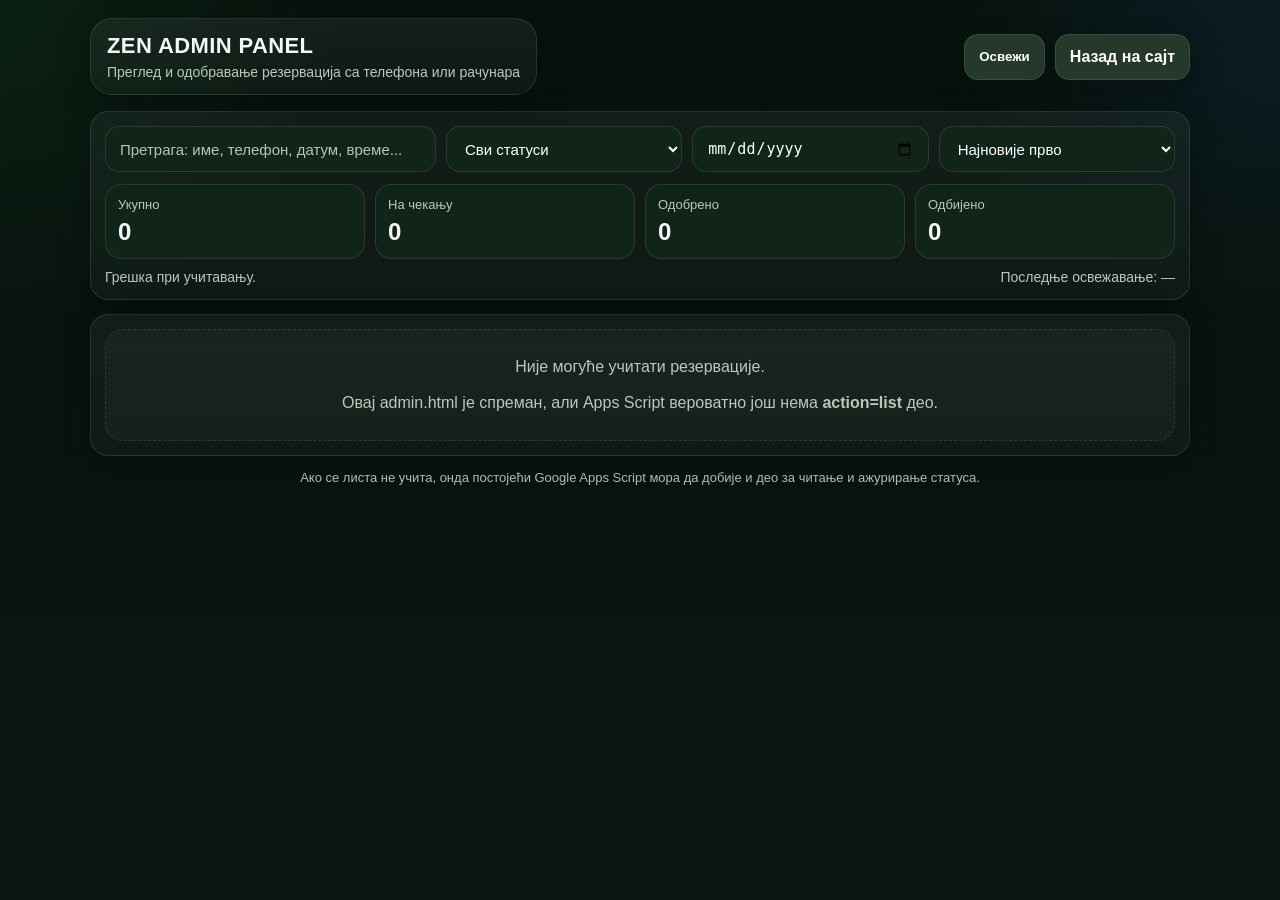
==== admin.html @ 86492a74 "Add files via upload" ====
<!-- САЧУВАЈ КАО: admin.html -->
<!DOCTYPE html>
<html lang="sr">
<head>
  <meta charset="UTF-8" />
  <meta name="viewport" content="width=device-width, initial-scale=1.0, viewport-fit=cover" />
  <title>ZEN Admin | Резервације</title>
  <meta name="theme-color" content="#07110b" />
  <style>
    :root{
      --bg:#07110b;
      --panel:#0d1b14;
      --panel-2:#11241a;
      --card:#13291d;
      --line:rgba(255,255,255,.10);
      --text:#f3f7f4;
      --muted:#b9c7be;
      --green:#1fa463;
      --red:#c44141;
      --yellow:#d4a72c;
      --blue:#2b7fff;
      --shadow:0 10px 30px rgba(0,0,0,.28);
      --radius:18px;
    }

    *{box-sizing:border-box}
    html,body{margin:0;padding:0}
    body{
      font-family:Arial,Helvetica,sans-serif;
      background:
        radial-gradient(circle at top right, rgba(43,127,255,.10), transparent 22%),
        radial-gradient(circle at top left, rgba(31,164,99,.10), transparent 22%),
        linear-gradient(180deg, #07110b 0%, #0a1610 100%);
      color:var(--text);
      min-height:100vh;
    }

    .wrap{
      width:min(1100px, 94%);
      margin:0 auto;
      padding:18px 0 40px;
    }

    .top{
      display:flex;
      flex-wrap:wrap;
      gap:12px;
      align-items:center;
      justify-content:space-between;
      margin-bottom:16px;
    }

    .brand{
      background:linear-gradient(180deg, rgba(255,255,255,.06), rgba(255,255,255,.03));
      border:1px solid var(--line);
      border-radius:22px;
      padding:14px 16px;
      box-shadow:var(--shadow);
      min-width:280px;
    }

    .brand h1{
      margin:0 0 6px;
      font-size:22px;
      line-height:1.15;
      letter-spacing:.4px;
    }

    .brand p{
      margin:0;
      color:var(--muted);
      font-size:14px;
    }

    .actions{
      display:flex;
      gap:10px;
      flex-wrap:wrap;
    }

    button, .btn{
      border:none;
      border-radius:14px;
      padding:12px 14px;
      font-weight:700;
      color:#fff;
      background:var(--blue);
      cursor:pointer;
      box-shadow:var(--shadow);
      text-decoration:none;
      display:inline-flex;
      align-items:center;
      justify-content:center;
      min-height:46px;
    }

    button.secondary, .btn.secondary{
      background:#24392c;
      border:1px solid var(--line);
      color:#fff;
    }

    button.green{background:var(--green)}
    button.red{background:var(--red)}
    button.yellow{background:var(--yellow); color:#151515}

    .panel{
      background:linear-gradient(180deg, rgba(255,255,255,.05), rgba(255,255,255,.03));
      border:1px solid var(--line);
      border-radius:var(--radius);
      box-shadow:var(--shadow);
      padding:14px;
      margin-bottom:14px;
      backdrop-filter: blur(6px);
    }

    .filters{
      display:grid;
      grid-template-columns:1.4fr 1fr 1fr 1fr;
      gap:10px;
    }

    input, select{
      width:100%;
      min-height:46px;
      border-radius:14px;
      border:1px solid var(--line);
      background:var(--panel-2);
      color:#fff;
      padding:0 14px;
      outline:none;
      font-size:15px;
    }

    input::placeholder{color:#b8c2bb}

    .stats{
      display:grid;
      grid-template-columns:repeat(4, 1fr);
      gap:10px;
      margin-top:12px;
    }

    .stat{
      background:var(--panel-2);
      border:1px solid var(--line);
      border-radius:16px;
      padding:12px;
    }

    .stat .k{
      font-size:13px;
      color:var(--muted);
      margin-bottom:6px;
    }

    .stat .v{
      font-size:24px;
      font-weight:800;
    }

    .info-line{
      display:flex;
      flex-wrap:wrap;
      gap:8px;
      align-items:center;
      justify-content:space-between;
      margin-top:10px;
      color:var(--muted);
      font-size:14px;
    }

    .list{
      display:grid;
      gap:12px;
    }

    .card{
      background:linear-gradient(180deg, #112218, #0f1c15);
      border:1px solid var(--line);
      border-radius:20px;
      padding:14px;
      box-shadow:var(--shadow);
    }

    .card-top{
      display:flex;
      gap:10px;
      justify-content:space-between;
      align-items:flex-start;
      margin-bottom:12px;
    }

    .who{
      min-width:0;
    }

    .who h3{
      margin:0 0 6px;
      font-size:18px;
      word-break:break-word;
    }

    .who .phone{
      color:var(--muted);
      font-size:14px;
      word-break:break-word;
    }

    .badge{
      padding:8px 12px;
      border-radius:999px;
      font-size:13px;
      font-weight:800;
      white-space:nowrap;
      border:1px solid rgba(255,255,255,.08);
    }

    .badge.pending{background:rgba(212,167,44,.16); color:#ffd86b}
    .badge.approved{background:rgba(31,164,99,.16); color:#7dffb9}
    .badge.rejected{background:rgba(196,65,65,.16); color:#ff9b9b}

    .grid{
      display:grid;
      grid-template-columns:repeat(4, 1fr);
      gap:10px;
      margin-bottom:12px;
    }

    .box{
      background:var(--panel-2);
      border:1px solid var(--line);
      border-radius:14px;
      padding:10px 12px;
      min-height:68px;
    }

    .box .label{
      color:var(--muted);
      font-size:12px;
      margin-bottom:6px;
    }

    .box .value{
      font-size:15px;
      font-weight:700;
      word-break:break-word;
    }

    .note{
      background:#0d1913;
      border:1px dashed var(--line);
      border-radius:14px;
      padding:10px 12px;
      color:#dce7df;
      font-size:14px;
      margin-bottom:12px;
      white-space:pre-wrap;
      word-break:break-word;
    }

    .row-actions{
      display:flex;
      flex-wrap:wrap;
      gap:8px;
    }

    .row-actions button{
      flex:1 1 140px;
    }

    .empty{
      text-align:center;
      color:var(--muted);
      padding:28px 10px;
      border:1px dashed var(--line);
      border-radius:18px;
      background:rgba(255,255,255,.03);
    }

    .loading{
      text-align:center;
      padding:20px;
      color:#fff;
    }

    .footer-note{
      margin-top:14px;
      color:var(--muted);
      font-size:13px;
      text-align:center;
    }

    @media (max-width: 900px){
      .filters{grid-template-columns:1fr 1fr}
      .stats{grid-template-columns:1fr 1fr}
      .grid{grid-template-columns:1fr 1fr}
    }

    @media (max-width: 560px){
      .wrap{width:min(96%, 96%)}
      .brand h1{font-size:20px}
      .filters{grid-template-columns:1fr}
      .stats{grid-template-columns:1fr 1fr}
      .grid{grid-template-columns:1fr}
      .card-top{flex-direction:column; align-items:flex-start}
      .row-actions button{flex:1 1 100%}
    }
  </style>
</head>
<body>
  <div class="wrap">
    <div class="top">
      <div class="brand">
        <h1>ZEN ADMIN PANEL</h1>
        <p>Преглед и одобравање резервација са телефона или рачунара</p>
      </div>

      <div class="actions">
        <button class="secondary" id="btnRefresh">Освежи</button>
        <a class="btn secondary" href="./index.html">Назад на сајт</a>
      </div>
    </div>

    <div class="panel">
      <div class="filters">
        <input type="text" id="searchInput" placeholder="Претрага: име, телефон, датум, време..." />
        <select id="statusFilter">
          <option value="">Сви статуси</option>
          <option value="NA ČEKANJU">На чекању</option>
          <option value="ODOBRENO">Одобрено</option>
          <option value="ODBIJENO">Одбијено</option>
        </select>
        <input type="date" id="dateFilter" />
        <select id="sortFilter">
          <option value="newest">Најновије прво</option>
          <option value="oldest">Најстарије прво</option>
        </select>
      </div>

      <div class="stats">
        <div class="stat">
          <div class="k">Укупно</div>
          <div class="v" id="statTotal">0</div>
        </div>
        <div class="stat">
          <div class="k">На чекању</div>
          <div class="v" id="statPending">0</div>
        </div>
        <div class="stat">
          <div class="k">Одобрено</div>
          <div class="v" id="statApproved">0</div>
        </div>
        <div class="stat">
          <div class="k">Одбијено</div>
          <div class="v" id="statRejected">0</div>
        </div>
      </div>

      <div class="info-line">
        <div id="statusText">Спремно.</div>
        <div id="lastUpdate">Последње освежавање: —</div>
      </div>
    </div>

    <div class="panel">
      <div id="list" class="list">
        <div class="loading">Учитавање резервација...</div>
      </div>
    </div>

    <div class="footer-note">
      Ако се листа не учита, онда постојећи Google Apps Script мора да добије и део за читање и ажурирање статуса.
    </div>
  </div>

  <script>
    const API_URL = "https://script.google.com/macros/s/AKfycbyukXUq9oUwI8ZfjcGtPFrv4JnqCScdNHPBzbmQijwNuLOdBjz89-YQxrXagiEZaWw00g/exec";

    const state = {
      rows: [],
      filtered: []
    };

    const els = {
      list: document.getElementById("list"),
      searchInput: document.getElementById("searchInput"),
      statusFilter: document.getElementById("statusFilter"),
      dateFilter: document.getElementById("dateFilter"),
      sortFilter: document.getElementById("sortFilter"),
      btnRefresh: document.getElementById("btnRefresh"),
      statusText: document.getElementById("statusText"),
      lastUpdate: document.getElementById("lastUpdate"),
      statTotal: document.getElementById("statTotal"),
      statPending: document.getElementById("statPending"),
      statApproved: document.getElementById("statApproved"),
      statRejected: document.getElementById("statRejected")
    };

    function setStatus(text){
      els.statusText.textContent = text;
    }

    function setLastUpdate(){
      const now = new Date();
      els.lastUpdate.textContent = "Последње освежавање: " + now.toLocaleString("sr-RS");
    }

    function esc(v){
      return String(v ?? "")
        .replaceAll("&","&amp;")
        .replaceAll("<","&lt;")
        .replaceAll(">","&gt;")
        .replaceAll('"',"&quot;")
        .replaceAll("'","&#39;");
    }

    function normStatus(v){
      const s = String(v || "").trim().toUpperCase();
      if (s === "ODOBRENO") return "ODOBRENO";
      if (s === "ODBIJENO") return "ODBIJENO";
      if (s === "NA CEKANJU" || s === "NA ČEKANJU" || s === "CEKANJE" || s === "ČEKANJE" || s === "PENDING") return "NA ČEKANJU";
      return s || "NA ČEKANJU";
    }

    function badgeClass(status){
      if (status === "ODOBRENO") return "approved";
      if (status === "ODBIJENO") return "rejected";
      return "pending";
    }

    function pick(obj, keys){
      for (const key of keys){
        if (obj && obj[key] != null && obj[key] !== "") return obj[key];
      }
      return "";
    }

    function normalizeRow(row, index){
      const id =
        pick(row, ["id","ID","rowId","rowID","timestamp","Timestamp","timeStamp"]) ||
        String(index + 1);

      const ime = pick(row, ["ime","Ime","name","Name","fullName","Full Name","full_name"]);
      const telefon = pick(row, ["telefon","Telefon","phone","Phone","broj","Broj"]);
      const datum = pick(row, ["datum","Datum","date","Date"]);
      const vreme = pick(row, ["vreme","Vreme","time","Time","termin","Termin"]);
      const status = normStatus(pick(row, ["status","Status","STATUS"]));
      const napomena = pick(row, ["napomena","Napomena","message","Message","poruka","Poruka","notes","Notes"]);
      const createdAt = pick(row, ["createdAt","CreatedAt","created_at","timestamp","Timestamp","submittedAt","Submitted At"]);

      return { raw: row, id, ime, telefon, datum, vreme, status, napomena, createdAt };
    }

    async function loadRows(){
      setStatus("Учитавање...");
      els.list.innerHTML = '<div class="loading">Учитавање резервација...</div>';

      try{
        const url = API_URL + "?action=list&_t=" + Date.now();
        const res = await fetch(url, { method:"GET" });
        const data = await res.json();

        let rows = [];
        if (Array.isArray(data)) rows = data;
        else if (Array.isArray(data.data)) rows = data.data;
        else if (Array.isArray(data.rows)) rows = data.rows;
        else if (Array.isArray(data.reservations)) rows = data.reservations;
        else rows = [];

        state.rows = rows.map(normalizeRow);
        applyFilters();
        setStatus("Учитано: " + state.rows.length + " резервација.");
        setLastUpdate();
      }catch(err){
        console.error(err);
        state.rows = [];
        els.list.innerHTML = `
          <div class="empty">
            Није могуће учитати резервације.<br><br>
            Овај admin.html је спреман, али Apps Script вероватно још нема <b>action=list</b> део.
          </div>
        `;
        setStatus("Грешка при учитавању.");
      }
    }

    function applyFilters(){
      const q = els.searchInput.value.trim().toLowerCase();
      const sf = els.statusFilter.value.trim();
      const df = els.dateFilter.value;
      const sort = els.sortFilter.value;

      let rows = [...state.rows];

      if (q){
        rows = rows.filter(r =>
          [r.ime, r.telefon, r.datum, r.vreme, r.status, r.napomena, r.createdAt]
            .join(" ")
            .toLowerCase()
            .includes(q)
        );
      }

      if (sf){
        rows = rows.filter(r => r.status === sf);
      }

      if (df){
        rows = rows.filter(r => normalizeDateStr(r.datum) === df);
      }

      rows.sort((a,b) => {
        const av = parseSortable(a);
        const bv = parseSortable(b);
        return sort === "oldest" ? av - bv : bv - av;
      });

      state.filtered = rows;
      renderStats();
      renderRows();
    }

    function normalizeDateStr(v){
      const s = String(v || "").trim();
      if (!s) return "";

      if (/^\d{4}-\d{2}-\d{2}$/.test(s)) return s;

      const m1 = s.match(/^(\d{1,2})\.(\d{1,2})\.(\d{4})\.?$/);
      if (m1){
        const dd = m1[1].padStart(2,"0");
        const mm = m1[2].padStart(2,"0");
        const yy = m1[3];
        return `${yy}-${mm}-${dd}`;
      }

      return "";
    }

    function parseSortable(r){
      const d = normalizeDateStr(r.datum);
      const t = String(r.vreme || "").trim();
      const base = d || "1970-01-01";
      const time = /^\d{1,2}:\d{2}$/.test(t) ? t : "00:00";
      return new Date(base + "T" + time + ":00").getTime() || 0;
    }

    function renderStats(){
      const total = state.rows.length;
      const pending = state.rows.filter(r => r.status === "NA ČEKANJU").length;
      const approved = state.rows.filter(r => r.status === "ODOBRENO").length;
      const rejected = state.rows.filter(r => r.status === "ODBIJENO").length;

      els.statTotal.textContent = total;
      els.statPending.textContent = pending;
      els.statApproved.textContent = approved;
      els.statRejected.textContent = rejected;
    }

    function renderRows(){
      if (!state.filtered.length){
        els.list.innerHTML = `<div class="empty">Нема резервација за овај филтер.</div>`;
        return;
      }

      els.list.innerHTML = state.filtered.map((r, i) => {
        const bClass = badgeClass(r.status);

        return `
          <div class="card">
            <div class="card-top">
              <div class="who">
                <h3>${esc(r.ime || "Без имена")}</h3>
                <div class="phone">${esc(r.telefon || "Без телефона")}</div>
              </div>
              <div class="badge ${bClass}">${esc(r.status)}</div>
            </div>

            <div class="grid">
              <div class="box">
                <div class="label">Датум</div>
                <div class="value">${esc(r.datum || "—")}</div>
              </div>
              <div class="box">
                <div class="label">Време</div>
                <div class="value">${esc(r.vreme || "—")}</div>
              </div>
              <div class="box">
                <div class="label">ID</div>
                <div class="value">${esc(r.id || String(i+1))}</div>
              </div>
              <div class="box">
                <div class="label">Послато</div>
                <div class="value">${esc(r.createdAt || "—")}</div>
              </div>
            </div>

            ${r.napomena ? `<div class="note">${esc(r.napomena)}</div>` : ""}

            <div class="row-actions">
              <button class="green" onclick="updateStatus('${escJs(r.id)}','ODOBRENO')">ОДОБРИ</button>
              <button class="red" onclick="updateStatus('${escJs(r.id)}','ODBIJENO')">ОДБИЈ</button>
              <button class="yellow" onclick="updateStatus('${escJs(r.id)}','NA ČEKANJU')">ВРАТИ НА ЧЕКАЊЕ</button>
            </div>
          </div>
        `;
      }).join("");
    }

    function escJs(v){
      return String(v ?? "").replaceAll("\\","\\\\").replaceAll("'","\\'");
    }

    async function updateStatus(id, status){
      const ok = confirm("Да ли си сигуран?\n\nID: " + id + "\nНови статус: " + status);
      if (!ok) return;

      setStatus("Снимање статуса...");

      try{
        const body = new URLSearchParams();
        body.append("action", "updateStatus");
        body.append("id", id);
        body.append("status", status);

        const res = await fetch(API_URL, {
          method: "POST",
          body
        });

        let data = null;
        try { data = await res.json(); } catch(e){}

        if (!res.ok){
          throw new Error("HTTP " + res.status);
        }

        const row = state.rows.find(r => String(r.id) === String(id));
        if (row) row.status = status;

        applyFilters();
        setStatus("Статус је ажуриран.");
        setLastUpdate();

        if (data && data.message){
          setStatus(data.message);
        }
      }catch(err){
        console.error(err);
        setStatus("Није успело ажурирање. Потребан је Apps Script део за updateStatus.");
        alert("Овај admin.html је спреман, али Apps Script вероватно још нема action=updateStatus.");
      }
    }

    els.searchInput.addEventListener("input", applyFilters);
    els.statusFilter.addEventListener("change", applyFilters);
    els.dateFilter.addEventListener("change", applyFilters);
    els.sortFilter.addEventListener("change", applyFilters);
    els.btnRefresh.addEventListener("click", loadRows);

    loadRows();
  </script>
</body>
</html>
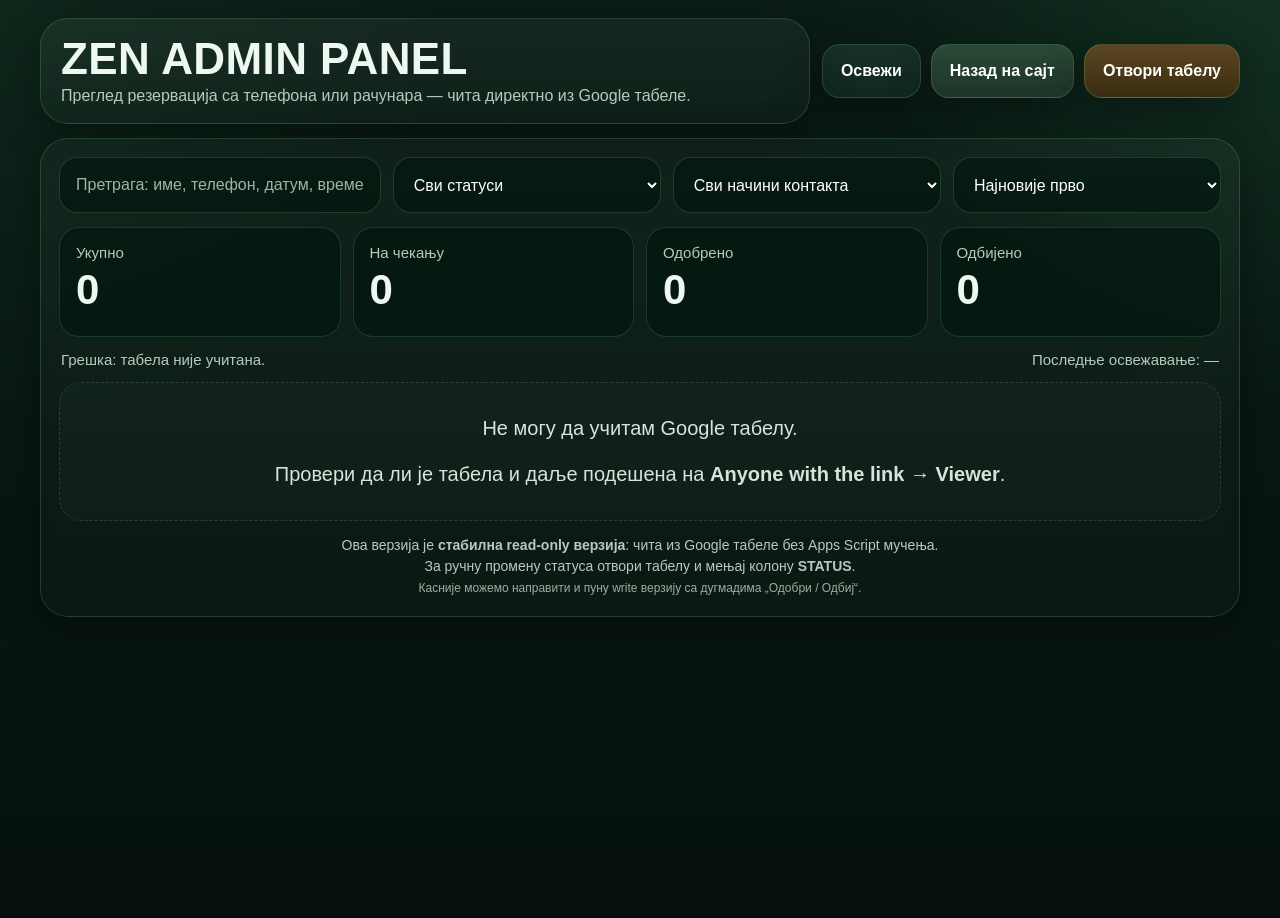
==== commit dbd9a3cd: "update admin panel" ====
--- a/admin.html
+++ b/admin.html
@@ -1,26 +1,26 @@
-<!-- САЧУВАЈ КАО: admin.html -->
 <!DOCTYPE html>
 <html lang="sr">
 <head>
   <meta charset="UTF-8" />
   <meta name="viewport" content="width=device-width, initial-scale=1.0, viewport-fit=cover" />
-  <title>ZEN Admin | Резервације</title>
+  <title>ZEN ADMIN PANEL</title>
   <meta name="theme-color" content="#07110b" />
   <style>
     :root{
-      --bg:#07110b;
-      --panel:#0d1b14;
-      --panel-2:#11241a;
-      --card:#13291d;
-      --line:rgba(255,255,255,.10);
-      --text:#f3f7f4;
-      --muted:#b9c7be;
-      --green:#1fa463;
-      --red:#c44141;
-      --yellow:#d4a72c;
-      --blue:#2b7fff;
-      --shadow:0 10px 30px rgba(0,0,0,.28);
-      --radius:18px;
+      --bg:#06110d;
+      --bg2:#0b1d16;
+      --card:rgba(10,34,24,.82);
+      --line:rgba(155,255,190,.16);
+      --text:#eef8f0;
+      --muted:#b6cbbd;
+      --accent:#8cffb0;
+      --accent2:#45d47c;
+      --warn:#ffd166;
+      --ok:#5ce38d;
+      --bad:#ff7b7b;
+      --pending:#ffcf66;
+      --shadow:0 10px 40px rgba(0,0,0,.38);
+      --radius:22px;
     }
 
     *{box-sizing:border-box}
@@ -28,146 +28,153 @@
     body{
       font-family:Arial,Helvetica,sans-serif;
       background:
-        radial-gradient(circle at top right, rgba(43,127,255,.10), transparent 22%),
-        radial-gradient(circle at top left, rgba(31,164,99,.10), transparent 22%),
-        linear-gradient(180deg, #07110b 0%, #0a1610 100%);
+        radial-gradient(circle at top right, rgba(51,140,88,.18), transparent 26%),
+        radial-gradient(circle at top left, rgba(41,111,69,.12), transparent 28%),
+        linear-gradient(180deg, var(--bg2), var(--bg));
       color:var(--text);
       min-height:100vh;
     }
 
     .wrap{
-      width:min(1100px, 94%);
-      margin:0 auto;
-      padding:18px 0 40px;
-    }
-
-    .top{
+      width:min(1200px, calc(100% - 24px));
+      margin:18px auto 32px;
+    }
+
+    .topbar{
       display:flex;
+      gap:12px;
+      align-items:stretch;
+      justify-content:space-between;
       flex-wrap:wrap;
-      gap:12px;
-      align-items:center;
-      justify-content:space-between;
-      margin-bottom:16px;
-    }
-
-    .brand{
-      background:linear-gradient(180deg, rgba(255,255,255,.06), rgba(255,255,255,.03));
+      margin-bottom:14px;
+    }
+
+    .hero{
+      flex:1 1 520px;
+      background:linear-gradient(180deg, rgba(255,255,255,.05), rgba(255,255,255,.02));
       border:1px solid var(--line);
-      border-radius:22px;
-      padding:14px 16px;
+      border-radius:28px;
+      padding:18px 20px;
       box-shadow:var(--shadow);
-      min-width:280px;
-    }
-
-    .brand h1{
+      backdrop-filter:blur(10px);
+    }
+
+    .hero h1{
       margin:0 0 6px;
-      font-size:22px;
-      line-height:1.15;
+      font-size:clamp(28px, 4vw, 44px);
+      line-height:1;
       letter-spacing:.4px;
     }
 
-    .brand p{
+    .hero p{
       margin:0;
       color:var(--muted);
-      font-size:14px;
+      font-size:16px;
     }
 
     .actions{
       display:flex;
       gap:10px;
+      align-items:center;
       flex-wrap:wrap;
     }
 
-    button, .btn{
+    .btn{
+      appearance:none;
       border:none;
-      border-radius:14px;
-      padding:12px 14px;
+      cursor:pointer;
+      color:#fff;
+      background:linear-gradient(180deg,#294a36,#1d3427);
+      border:1px solid var(--line);
+      min-height:54px;
+      padding:0 18px;
+      border-radius:18px;
       font-weight:700;
-      color:#fff;
-      background:var(--blue);
-      cursor:pointer;
+      font-size:16px;
       box-shadow:var(--shadow);
       text-decoration:none;
       display:inline-flex;
       align-items:center;
       justify-content:center;
-      min-height:46px;
-    }
-
-    button.secondary, .btn.secondary{
-      background:#24392c;
+      transition:transform .15s ease, filter .15s ease;
+    }
+
+    .btn:hover{filter:brightness(1.07)}
+    .btn:active{transform:scale(.98)}
+    .btn.secondary{
+      background:linear-gradient(180deg,#173126,#11271e);
+    }
+
+    .btn.warn{
+      background:linear-gradient(180deg,#5a4520,#3b2d12);
+    }
+
+    .panel{
+      background:linear-gradient(180deg, rgba(255,255,255,.03), rgba(255,255,255,.015));
       border:1px solid var(--line);
+      border-radius:28px;
+      padding:18px;
+      box-shadow:var(--shadow);
+      backdrop-filter:blur(10px);
+    }
+
+    .controls{
+      display:grid;
+      grid-template-columns:1.2fr 1fr 1fr 1fr;
+      gap:12px;
+      margin-bottom:14px;
+    }
+
+    .field{
+      width:100%;
+      min-height:56px;
+      border-radius:18px;
+      border:1px solid rgba(141,255,181,.16);
+      background:rgba(4,24,16,.72);
       color:#fff;
-    }
-
-    button.green{background:var(--green)}
-    button.red{background:var(--red)}
-    button.yellow{background:var(--yellow); color:#151515}
-
-    .panel{
-      background:linear-gradient(180deg, rgba(255,255,255,.05), rgba(255,255,255,.03));
-      border:1px solid var(--line);
-      border-radius:var(--radius);
-      box-shadow:var(--shadow);
-      padding:14px;
-      margin-bottom:14px;
-      backdrop-filter: blur(6px);
-    }
-
-    .filters{
-      display:grid;
-      grid-template-columns:1.4fr 1fr 1fr 1fr;
-      gap:10px;
-    }
-
-    input, select{
-      width:100%;
-      min-height:46px;
-      border-radius:14px;
-      border:1px solid var(--line);
-      background:var(--panel-2);
-      color:#fff;
-      padding:0 14px;
+      padding:0 16px;
       outline:none;
-      font-size:15px;
-    }
-
-    input::placeholder{color:#b8c2bb}
+      font-size:16px;
+    }
+
+    .field::placeholder{color:#9fb5a7}
 
     .stats{
       display:grid;
       grid-template-columns:repeat(4, 1fr);
-      gap:10px;
-      margin-top:12px;
+      gap:12px;
+      margin-bottom:14px;
     }
 
     .stat{
-      background:var(--panel-2);
-      border:1px solid var(--line);
-      border-radius:16px;
-      padding:12px;
-    }
-
-    .stat .k{
-      font-size:13px;
+      background:rgba(4,24,16,.72);
+      border:1px solid rgba(141,255,181,.14);
+      border-radius:20px;
+      padding:16px;
+      min-height:110px;
+    }
+
+    .stat .label{
       color:var(--muted);
-      margin-bottom:6px;
-    }
-
-    .stat .v{
-      font-size:24px;
+      font-size:15px;
+      margin-bottom:8px;
+    }
+
+    .stat .value{
+      font-size:42px;
       font-weight:800;
-    }
-
-    .info-line{
+      line-height:1;
+    }
+
+    .meta{
       display:flex;
+      gap:12px;
+      justify-content:space-between;
+      align-items:center;
+      color:var(--muted);
+      font-size:15px;
       flex-wrap:wrap;
-      gap:8px;
-      align-items:center;
-      justify-content:space-between;
-      margin-top:10px;
-      color:var(--muted);
-      font-size:14px;
+      margin:4px 2px 14px;
     }
 
     .list{
@@ -176,490 +183,509 @@
     }
 
     .card{
-      background:linear-gradient(180deg, #112218, #0f1c15);
-      border:1px solid var(--line);
-      border-radius:20px;
-      padding:14px;
-      box-shadow:var(--shadow);
+      background:rgba(4,24,16,.75);
+      border:1px solid rgba(141,255,181,.12);
+      border-radius:22px;
+      padding:16px;
     }
 
     .card-top{
       display:flex;
       gap:10px;
+      align-items:flex-start;
       justify-content:space-between;
-      align-items:flex-start;
       margin-bottom:12px;
-    }
-
-    .who{
-      min-width:0;
-    }
-
-    .who h3{
+      flex-wrap:wrap;
+    }
+
+    .name{
+      font-size:22px;
+      font-weight:800;
+      line-height:1.15;
       margin:0 0 6px;
-      font-size:18px;
-      word-break:break-word;
-    }
-
-    .who .phone{
+    }
+
+    .sub{
       color:var(--muted);
       font-size:14px;
-      word-break:break-word;
+      line-height:1.45;
     }
 
     .badge{
-      padding:8px 12px;
+      display:inline-flex;
+      align-items:center;
+      justify-content:center;
+      min-height:38px;
+      padding:0 14px;
       border-radius:999px;
-      font-size:13px;
+      font-size:14px;
       font-weight:800;
+      border:1px solid transparent;
       white-space:nowrap;
-      border:1px solid rgba(255,255,255,.08);
-    }
-
-    .badge.pending{background:rgba(212,167,44,.16); color:#ffd86b}
-    .badge.approved{background:rgba(31,164,99,.16); color:#7dffb9}
-    .badge.rejected{background:rgba(196,65,65,.16); color:#ff9b9b}
+    }
+
+    .badge.pending{
+      color:#251a00;
+      background:var(--pending);
+    }
+
+    .badge.ok{
+      color:#052211;
+      background:var(--ok);
+    }
+
+    .badge.bad{
+      color:#fff;
+      background:var(--bad);
+    }
 
     .grid{
       display:grid;
-      grid-template-columns:repeat(4, 1fr);
+      grid-template-columns:repeat(2,1fr);
       gap:10px;
-      margin-bottom:12px;
-    }
-
-    .box{
-      background:var(--panel-2);
-      border:1px solid var(--line);
-      border-radius:14px;
-      padding:10px 12px;
-      min-height:68px;
-    }
-
-    .box .label{
+    }
+
+    .item{
+      background:rgba(255,255,255,.025);
+      border:1px solid rgba(255,255,255,.06);
+      border-radius:16px;
+      padding:12px;
+    }
+
+    .item .k{
       color:var(--muted);
-      font-size:12px;
-      margin-bottom:6px;
-    }
-
-    .box .value{
-      font-size:15px;
+      font-size:13px;
+      margin-bottom:4px;
+    }
+
+    .item .v{
+      font-size:16px;
       font-weight:700;
       word-break:break-word;
     }
 
     .note{
-      background:#0d1913;
-      border:1px dashed var(--line);
-      border-radius:14px;
-      padding:10px 12px;
-      color:#dce7df;
-      font-size:14px;
-      margin-bottom:12px;
-      white-space:pre-wrap;
-      word-break:break-word;
-    }
-
-    .row-actions{
-      display:flex;
-      flex-wrap:wrap;
-      gap:8px;
-    }
-
-    .row-actions button{
-      flex:1 1 140px;
+      margin-top:10px;
+      background:rgba(255,255,255,.02);
+      border:1px dashed rgba(255,255,255,.1);
+      border-radius:16px;
+      padding:12px;
+      color:#dce9df;
+      line-height:1.5;
     }
 
     .empty{
       text-align:center;
-      color:var(--muted);
-      padding:28px 10px;
-      border:1px dashed var(--line);
-      border-radius:18px;
-      background:rgba(255,255,255,.03);
-    }
-
-    .loading{
-      text-align:center;
-      padding:20px;
-      color:#fff;
+      color:#d7e4d8;
+      background:rgba(255,255,255,.02);
+      border:1px dashed rgba(255,255,255,.12);
+      border-radius:22px;
+      padding:34px 18px;
+      font-size:20px;
     }
 
     .footer-note{
       margin-top:14px;
       color:var(--muted);
-      font-size:13px;
       text-align:center;
-    }
-
-    @media (max-width: 900px){
-      .filters{grid-template-columns:1fr 1fr}
+      font-size:14px;
+      line-height:1.5;
+    }
+
+    .tiny{
+      font-size:12px;
+      color:#99b09f;
+    }
+
+    @media (max-width: 980px){
+      .controls{grid-template-columns:1fr 1fr}
       .stats{grid-template-columns:1fr 1fr}
-      .grid{grid-template-columns:1fr 1fr}
-    }
-
-    @media (max-width: 560px){
-      .wrap{width:min(96%, 96%)}
-      .brand h1{font-size:20px}
-      .filters{grid-template-columns:1fr}
+    }
+
+    @media (max-width: 640px){
+      .wrap{width:min(100% - 14px, 1200px); margin:10px auto 24px}
+      .hero{padding:16px}
+      .hero h1{font-size:24px}
+      .hero p{font-size:14px}
+      .panel{padding:14px}
+      .controls{grid-template-columns:1fr}
       .stats{grid-template-columns:1fr 1fr}
+      .stat{min-height:96px}
+      .stat .value{font-size:34px}
       .grid{grid-template-columns:1fr}
-      .card-top{flex-direction:column; align-items:flex-start}
-      .row-actions button{flex:1 1 100%}
+      .name{font-size:20px}
+      .btn{min-height:50px; padding:0 14px; font-size:15px}
     }
   </style>
 </head>
 <body>
   <div class="wrap">
-    <div class="top">
-      <div class="brand">
+    <div class="topbar">
+      <div class="hero">
         <h1>ZEN ADMIN PANEL</h1>
-        <p>Преглед и одобравање резервација са телефона или рачунара</p>
+        <p>Преглед резервација са телефона или рачунара — чита директно из Google табеле.</p>
       </div>
 
       <div class="actions">
-        <button class="secondary" id="btnRefresh">Освежи</button>
-        <a class="btn secondary" href="./index.html">Назад на сајт</a>
+        <button class="btn secondary" id="btnRefresh">Освежи</button>
+        <a class="btn" href="index.html">Назад на сајт</a>
+        <a class="btn warn" id="btnSheet" href="#" target="_blank" rel="noopener">Отвори табелу</a>
       </div>
     </div>
 
     <div class="panel">
-      <div class="filters">
-        <input type="text" id="searchInput" placeholder="Претрага: име, телефон, датум, време..." />
-        <select id="statusFilter">
-          <option value="">Сви статуси</option>
-          <option value="NA ČEKANJU">На чекању</option>
-          <option value="ODOBRENO">Одобрено</option>
-          <option value="ODBIJENO">Одбијено</option>
+      <div class="controls">
+        <input id="searchInput" class="field" type="text" placeholder="Претрага: име, телефон, датум, време..." />
+        <select id="statusFilter" class="field">
+          <option value="all">Сви статуси</option>
+          <option value="На чекању">На чекању</option>
+          <option value="Одобрено">Одобрено</option>
+          <option value="Одбијено">Одбијено</option>
+          <option value="Без статуса">Без статуса</option>
         </select>
-        <input type="date" id="dateFilter" />
-        <select id="sortFilter">
+        <select id="contactFilter" class="field">
+          <option value="all">Сви начини контакта</option>
+          <option value="Телефон">Телефон</option>
+          <option value="Позив">Позив</option>
+          <option value="Viber">Viber</option>
+          <option value="Вибер">Вибер</option>
+          <option value="SMS">SMS</option>
+          <option value="WhatsApp">WhatsApp</option>
+          <option value="Емаил">Емаил</option>
+          <option value="Имејл">Имејл</option>
+          <option value="Email">Email</option>
+        </select>
+        <select id="sortFilter" class="field">
           <option value="newest">Најновије прво</option>
           <option value="oldest">Најстарије прво</option>
+          <option value="nameAsc">Име А-Ш</option>
+          <option value="nameDesc">Име Ш-А</option>
         </select>
       </div>
 
       <div class="stats">
         <div class="stat">
-          <div class="k">Укупно</div>
-          <div class="v" id="statTotal">0</div>
+          <div class="label">Укупно</div>
+          <div class="value" id="statTotal">0</div>
         </div>
         <div class="stat">
-          <div class="k">На чекању</div>
-          <div class="v" id="statPending">0</div>
+          <div class="label">На чекању</div>
+          <div class="value" id="statPending">0</div>
         </div>
         <div class="stat">
-          <div class="k">Одобрено</div>
-          <div class="v" id="statApproved">0</div>
+          <div class="label">Одобрено</div>
+          <div class="value" id="statApproved">0</div>
         </div>
         <div class="stat">
-          <div class="k">Одбијено</div>
-          <div class="v" id="statRejected">0</div>
+          <div class="label">Одбијено</div>
+          <div class="value" id="statRejected">0</div>
         </div>
       </div>
 
-      <div class="info-line">
-        <div id="statusText">Спремно.</div>
-        <div id="lastUpdate">Последње освежавање: —</div>
+      <div class="meta">
+        <div id="metaLoaded">Учитавање...</div>
+        <div id="metaTime">Последње освежавање: —</div>
+      </div>
+
+      <div id="reservationList" class="list"></div>
+
+      <div class="footer-note">
+        Ова верзија је <b>стабилна read-only верзија</b>: чита из Google табеле без Apps Script мучења.<br />
+        За ручну промену статуса отвори табелу и мењај колону <b>STATUS</b>.<br />
+        <span class="tiny">Касније можемо направити и пуну write верзију са дугмадима „Одобри / Одбиј“.</span>
       </div>
     </div>
-
-    <div class="panel">
-      <div id="list" class="list">
-        <div class="loading">Учитавање резервација...</div>
-      </div>
-    </div>
-
-    <div class="footer-note">
-      Ако се листа не учита, онда постојећи Google Apps Script мора да добије и део за читање и ажурирање статуса.
-    </div>
   </div>
 
   <script>
-    const API_URL = "https://script.google.com/macros/s/AKfycbyukXUq9oUwI8ZfjcGtPFrv4JnqCScdNHPBzbmQijwNuLOdBjz89-YQxrXagiEZaWw00g/exec";
+    /**********************************************************
+      ZEN ADMIN — GOOGLE SHEET READ-ONLY
+      Марков фајл за замену
+    **********************************************************/
+
+    const SHEET_ID = '1VKJAnPpLCwmUjTLQqgC_3Qgvit3AgDuap2aoGZdq0TI';
+    const SHEET_GID = '0';
+    const SHEET_URL = 'https://docs.google.com/spreadsheets/d/' + SHEET_ID + '/edit?gid=' + SHEET_GID;
 
     const state = {
-      rows: [],
+      raw: [],
       filtered: []
     };
 
     const els = {
-      list: document.getElementById("list"),
-      searchInput: document.getElementById("searchInput"),
-      statusFilter: document.getElementById("statusFilter"),
-      dateFilter: document.getElementById("dateFilter"),
-      sortFilter: document.getElementById("sortFilter"),
-      btnRefresh: document.getElementById("btnRefresh"),
-      statusText: document.getElementById("statusText"),
-      lastUpdate: document.getElementById("lastUpdate"),
-      statTotal: document.getElementById("statTotal"),
-      statPending: document.getElementById("statPending"),
-      statApproved: document.getElementById("statApproved"),
-      statRejected: document.getElementById("statRejected")
+      list: document.getElementById('reservationList'),
+      statTotal: document.getElementById('statTotal'),
+      statPending: document.getElementById('statPending'),
+      statApproved: document.getElementById('statApproved'),
+      statRejected: document.getElementById('statRejected'),
+      metaLoaded: document.getElementById('metaLoaded'),
+      metaTime: document.getElementById('metaTime'),
+      searchInput: document.getElementById('searchInput'),
+      statusFilter: document.getElementById('statusFilter'),
+      contactFilter: document.getElementById('contactFilter'),
+      sortFilter: document.getElementById('sortFilter'),
+      btnRefresh: document.getElementById('btnRefresh'),
+      btnSheet: document.getElementById('btnSheet')
     };
 
-    function setStatus(text){
-      els.statusText.textContent = text;
-    }
-
-    function setLastUpdate(){
-      const now = new Date();
-      els.lastUpdate.textContent = "Последње освежавање: " + now.toLocaleString("sr-RS");
-    }
-
-    function esc(v){
-      return String(v ?? "")
-        .replaceAll("&","&amp;")
-        .replaceAll("<","&lt;")
-        .replaceAll(">","&gt;")
-        .replaceAll('"',"&quot;")
-        .replaceAll("'","&#39;");
-    }
-
-    function normStatus(v){
-      const s = String(v || "").trim().toUpperCase();
-      if (s === "ODOBRENO") return "ODOBRENO";
-      if (s === "ODBIJENO") return "ODBIJENO";
-      if (s === "NA CEKANJU" || s === "NA ČEKANJU" || s === "CEKANJE" || s === "ČEKANJE" || s === "PENDING") return "NA ČEKANJU";
-      return s || "NA ČEKANJU";
-    }
-
-    function badgeClass(status){
-      if (status === "ODOBRENO") return "approved";
-      if (status === "ODBIJENO") return "rejected";
-      return "pending";
-    }
-
-    function pick(obj, keys){
-      for (const key of keys){
-        if (obj && obj[key] != null && obj[key] !== "") return obj[key];
+    els.btnSheet.href = SHEET_URL;
+
+    function normText(v) {
+      return String(v || '')
+        .replace(/\s+/g, ' ')
+        .trim();
+    }
+
+    function normLower(v) {
+      return normText(v)
+        .toLowerCase()
+        .replace(/č/g, 'c')
+        .replace(/ć/g, 'c')
+        .replace(/ž/g, 'z')
+        .replace(/š/g, 's')
+        .replace(/đ/g, 'dj');
+    }
+
+    function escapeHtml(str) {
+      return String(str || '')
+        .replaceAll('&', '&amp;')
+        .replaceAll('<', '&lt;')
+        .replaceAll('>', '&gt;')
+        .replaceAll('"', '&quot;')
+        .replaceAll("'", '&#039;');
+    }
+
+    function formatNow() {
+      return new Date().toLocaleString('sr-RS');
+    }
+
+    function getCellValue(cell) {
+      if (!cell) return '';
+      if (typeof cell.v !== 'undefined' && cell.v !== null) return String(cell.v);
+      if (typeof cell.f !== 'undefined' && cell.f !== null) return String(cell.f);
+      return '';
+    }
+
+    function normalizeHeaderKey(header) {
+      const h = normLower(header);
+
+      if (h.includes('vremenska oznaka') || h === 'timestamp' || h.includes('datum unosa')) return 'timestamp';
+      if (h.includes('imejl') || h.includes('email') || h.includes('e-mail')) return 'email';
+      if (h.includes('ime i prezime') || h === 'ime' || h.includes('puno ime')) return 'name';
+      if (h.includes('telefon') || h.includes('broj telefona') || h === 'broj') return 'phone';
+      if (h === 'datum' || h.includes('datum rezervacije')) return 'date';
+      if (h === 'vreme' || h.includes('termin') || h.includes('satnica')) return 'time';
+      if (h.includes('napomena') || h.includes('poruka') || h.includes('komentar')) return 'note';
+      if (h.includes('kako da vas kontaktiramo') || h.includes('nacin kontakta') || h.includes('kontaktiramo')) return 'contact';
+      if (h.includes('status')) return 'status';
+
+      return header;
+    }
+
+    function normalizeStatus(raw) {
+      const s = normLower(raw);
+      if (!s) return 'Без статуса';
+      if (s.includes('odobreno') || s.includes('одобрено') || s.includes('approved')) return 'Одобрено';
+      if (s.includes('odbijeno') || s.includes('одбијено') || s.includes('rejected')) return 'Одбијено';
+      if (s.includes('na cekanju') || s.includes('na čekanju') || s.includes('на чекању') || s.includes('pending')) return 'На чекању';
+      return normText(raw);
+    }
+
+    function parseRowsFromGviz(json) {
+      const cols = json.table.cols.map(col => col.label || '');
+      const keys = cols.map(normalizeHeaderKey);
+      const rows = json.table.rows || [];
+
+      return rows.map((row, index) => {
+        const obj = { _index: index + 2 };
+
+        keys.forEach((key, i) => {
+          obj[key] = getCellValue((row.c || [])[i]);
+        });
+
+        obj.timestamp = normText(obj.timestamp);
+        obj.email = normText(obj.email);
+        obj.name = normText(obj.name);
+        obj.phone = normText(obj.phone);
+        obj.date = normText(obj.date);
+        obj.time = normText(obj.time);
+        obj.note = normText(obj.note);
+        obj.contact = normText(obj.contact);
+        obj.status = normalizeStatus(obj.status);
+
+        return obj;
+      }).filter(item => {
+        return item.name || item.phone || item.date || item.time || item.note || item.contact || item.status || item.timestamp;
+      });
+    }
+
+    function loadSheetData() {
+      els.metaLoaded.textContent = 'Учитавање резервација...';
+      els.list.innerHTML = '<div class="empty">Учитавање...</div>';
+
+      const old = document.getElementById('gvizScriptLoader');
+      if (old) old.remove();
+
+      const script = document.createElement('script');
+      script.id = 'gvizScriptLoader';
+      script.src =
+        'https://docs.google.com/spreadsheets/d/' +
+        SHEET_ID +
+        '/gviz/tq?gid=' +
+        SHEET_GID +
+        '&tqx=responseHandler:zenSheetCallback';
+
+      script.onerror = function () {
+        els.metaLoaded.textContent = 'Грешка: табела није учитана.';
+        els.list.innerHTML =
+          '<div class="empty">Не могу да учитам Google табелу.<br><br>Провери да ли је табела и даље подешена на <b>Anyone with the link → Viewer</b>.</div>';
+      };
+
+      document.body.appendChild(script);
+    }
+
+    window.zenSheetCallback = function (json) {
+      try {
+        state.raw = parseRowsFromGviz(json);
+        applyFilters();
+        els.metaTime.textContent = 'Последње освежавање: ' + formatNow();
+      } catch (err) {
+        console.error(err);
+        els.metaLoaded.textContent = 'Грешка у обради података.';
+        els.list.innerHTML =
+          '<div class="empty">Подаци су стигли, али формат табеле није очекиван.<br><br>Ако хоћеш, следећи пут ћу ти прилагодити и колоне 100% по твојој табели.</div>';
       }
-      return "";
-    }
-
-    function normalizeRow(row, index){
-      const id =
-        pick(row, ["id","ID","rowId","rowID","timestamp","Timestamp","timeStamp"]) ||
-        String(index + 1);
-
-      const ime = pick(row, ["ime","Ime","name","Name","fullName","Full Name","full_name"]);
-      const telefon = pick(row, ["telefon","Telefon","phone","Phone","broj","Broj"]);
-      const datum = pick(row, ["datum","Datum","date","Date"]);
-      const vreme = pick(row, ["vreme","Vreme","time","Time","termin","Termin"]);
-      const status = normStatus(pick(row, ["status","Status","STATUS"]));
-      const napomena = pick(row, ["napomena","Napomena","message","Message","poruka","Poruka","notes","Notes"]);
-      const createdAt = pick(row, ["createdAt","CreatedAt","created_at","timestamp","Timestamp","submittedAt","Submitted At"]);
-
-      return { raw: row, id, ime, telefon, datum, vreme, status, napomena, createdAt };
-    }
-
-    async function loadRows(){
-      setStatus("Учитавање...");
-      els.list.innerHTML = '<div class="loading">Учитавање резервација...</div>';
-
-      try{
-        const url = API_URL + "?action=list&_t=" + Date.now();
-        const res = await fetch(url, { method:"GET" });
-        const data = await res.json();
-
-        let rows = [];
-        if (Array.isArray(data)) rows = data;
-        else if (Array.isArray(data.data)) rows = data.data;
-        else if (Array.isArray(data.rows)) rows = data.rows;
-        else if (Array.isArray(data.reservations)) rows = data.reservations;
-        else rows = [];
-
-        state.rows = rows.map(normalizeRow);
-        applyFilters();
-        setStatus("Учитано: " + state.rows.length + " резервација.");
-        setLastUpdate();
-      }catch(err){
-        console.error(err);
-        state.rows = [];
-        els.list.innerHTML = `
-          <div class="empty">
-            Није могуће учитати резервације.<br><br>
-            Овај admin.html је спреман, али Apps Script вероватно још нема <b>action=list</b> део.
-          </div>
-        `;
-        setStatus("Грешка при учитавању.");
+    };
+
+    function applyFilters() {
+      const q = normLower(els.searchInput.value);
+      const wantedStatus = els.statusFilter.value;
+      const wantedContact = els.contactFilter.value;
+      const sortMode = els.sortFilter.value;
+
+      let items = [...state.raw];
+
+      if (q) {
+        items = items.filter(item => {
+          const hay = [
+            item.timestamp,
+            item.email,
+            item.name,
+            item.phone,
+            item.date,
+            item.time,
+            item.note,
+            item.contact,
+            item.status
+          ].map(normLower).join(' | ');
+          return hay.includes(q);
+        });
       }
-    }
-
-    function applyFilters(){
-      const q = els.searchInput.value.trim().toLowerCase();
-      const sf = els.statusFilter.value.trim();
-      const df = els.dateFilter.value;
-      const sort = els.sortFilter.value;
-
-      let rows = [...state.rows];
-
-      if (q){
-        rows = rows.filter(r =>
-          [r.ime, r.telefon, r.datum, r.vreme, r.status, r.napomena, r.createdAt]
-            .join(" ")
-            .toLowerCase()
-            .includes(q)
-        );
+
+      if (wantedStatus !== 'all') {
+        items = items.filter(item => item.status === wantedStatus);
       }
 
-      if (sf){
-        rows = rows.filter(r => r.status === sf);
+      if (wantedContact !== 'all') {
+        items = items.filter(item => normLower(item.contact).includes(normLower(wantedContact)));
       }
 
-      if (df){
-        rows = rows.filter(r => normalizeDateStr(r.datum) === df);
-      }
-
-      rows.sort((a,b) => {
-        const av = parseSortable(a);
-        const bv = parseSortable(b);
-        return sort === "oldest" ? av - bv : bv - av;
+      items.sort((a, b) => {
+        if (sortMode === 'oldest') return a._index - b._index;
+        if (sortMode === 'nameAsc') return a.name.localeCompare(b.name, 'sr');
+        if (sortMode === 'nameDesc') return b.name.localeCompare(a.name, 'sr');
+        return b._index - a._index;
       });
 
-      state.filtered = rows;
-      renderStats();
-      renderRows();
-    }
-
-    function normalizeDateStr(v){
-      const s = String(v || "").trim();
-      if (!s) return "";
-
-      if (/^\d{4}-\d{2}-\d{2}$/.test(s)) return s;
-
-      const m1 = s.match(/^(\d{1,2})\.(\d{1,2})\.(\d{4})\.?$/);
-      if (m1){
-        const dd = m1[1].padStart(2,"0");
-        const mm = m1[2].padStart(2,"0");
-        const yy = m1[3];
-        return `${yy}-${mm}-${dd}`;
-      }
-
-      return "";
-    }
-
-    function parseSortable(r){
-      const d = normalizeDateStr(r.datum);
-      const t = String(r.vreme || "").trim();
-      const base = d || "1970-01-01";
-      const time = /^\d{1,2}:\d{2}$/.test(t) ? t : "00:00";
-      return new Date(base + "T" + time + ":00").getTime() || 0;
-    }
-
-    function renderStats(){
-      const total = state.rows.length;
-      const pending = state.rows.filter(r => r.status === "NA ČEKANJU").length;
-      const approved = state.rows.filter(r => r.status === "ODOBRENO").length;
-      const rejected = state.rows.filter(r => r.status === "ODBIJENO").length;
+      state.filtered = items;
+      renderStats(items);
+      renderList(items);
+    }
+
+    function renderStats(items) {
+      const total = items.length;
+      const pending = items.filter(i => i.status === 'На чекању').length;
+      const approved = items.filter(i => i.status === 'Одобрено').length;
+      const rejected = items.filter(i => i.status === 'Одбијено').length;
 
       els.statTotal.textContent = total;
       els.statPending.textContent = pending;
       els.statApproved.textContent = approved;
       els.statRejected.textContent = rejected;
-    }
-
-    function renderRows(){
-      if (!state.filtered.length){
-        els.list.innerHTML = `<div class="empty">Нема резервација за овај филтер.</div>`;
+
+      els.metaLoaded.textContent = 'Учитао: ' + total + ' резервација' + (total === 1 ? '' : (total >= 2 && total <= 4 ? 'е' : 'а')) + '.';
+    }
+
+    function badgeClass(status) {
+      if (status === 'Одобрено') return 'badge ok';
+      if (status === 'Одбијено') return 'badge bad';
+      return 'badge pending';
+    }
+
+    function renderList(items) {
+      if (!items.length) {
+        els.list.innerHTML = '<div class="empty">Нема резервација за овај филтер.</div>';
         return;
       }
 
-      els.list.innerHTML = state.filtered.map((r, i) => {
-        const bClass = badgeClass(r.status);
-
+      els.list.innerHTML = items.map(item => {
         return `
-          <div class="card">
+          <article class="card">
             <div class="card-top">
-              <div class="who">
-                <h3>${esc(r.ime || "Без имена")}</h3>
-                <div class="phone">${esc(r.telefon || "Без телефона")}</div>
+              <div>
+                <div class="name">${escapeHtml(item.name || 'Без имена')}</div>
+                <div class="sub">
+                  Унос #${item._index}${item.timestamp ? ' • ' + escapeHtml(item.timestamp) : ''}
+                </div>
               </div>
-              <div class="badge ${bClass}">${esc(r.status)}</div>
+              <div class="${badgeClass(item.status)}">${escapeHtml(item.status || 'Без статуса')}</div>
             </div>
 
             <div class="grid">
-              <div class="box">
-                <div class="label">Датум</div>
-                <div class="value">${esc(r.datum || "—")}</div>
+              <div class="item">
+                <div class="k">Телефон</div>
+                <div class="v">${escapeHtml(item.phone || '—')}</div>
               </div>
-              <div class="box">
-                <div class="label">Време</div>
-                <div class="value">${esc(r.vreme || "—")}</div>
+
+              <div class="item">
+                <div class="k">Имејл</div>
+                <div class="v">${escapeHtml(item.email || '—')}</div>
               </div>
-              <div class="box">
-                <div class="label">ID</div>
-                <div class="value">${esc(r.id || String(i+1))}</div>
+
+              <div class="item">
+                <div class="k">Датум</div>
+                <div class="v">${escapeHtml(item.date || '—')}</div>
               </div>
-              <div class="box">
-                <div class="label">Послато</div>
-                <div class="value">${esc(r.createdAt || "—")}</div>
+
+              <div class="item">
+                <div class="k">Време</div>
+                <div class="v">${escapeHtml(item.time || '—')}</div>
+              </div>
+
+              <div class="item">
+                <div class="k">Начин контакта</div>
+                <div class="v">${escapeHtml(item.contact || '—')}</div>
+              </div>
+
+              <div class="item">
+                <div class="k">Статус у табели</div>
+                <div class="v">${escapeHtml(item.status || '—')}</div>
               </div>
             </div>
 
-            ${r.napomena ? `<div class="note">${esc(r.napomena)}</div>` : ""}
-
-            <div class="row-actions">
-              <button class="green" onclick="updateStatus('${escJs(r.id)}','ODOBRENO')">ОДОБРИ</button>
-              <button class="red" onclick="updateStatus('${escJs(r.id)}','ODBIJENO')">ОДБИЈ</button>
-              <button class="yellow" onclick="updateStatus('${escJs(r.id)}','NA ČEKANJU')">ВРАТИ НА ЧЕКАЊЕ</button>
-            </div>
-          </div>
+            ${item.note ? `<div class="note"><b>Напомена:</b> ${escapeHtml(item.note)}</div>` : ''}
+          </article>
         `;
-      }).join("");
-    }
-
-    function escJs(v){
-      return String(v ?? "").replaceAll("\\","\\\\").replaceAll("'","\\'");
-    }
-
-    async function updateStatus(id, status){
-      const ok = confirm("Да ли си сигуран?\n\nID: " + id + "\nНови статус: " + status);
-      if (!ok) return;
-
-      setStatus("Снимање статуса...");
-
-      try{
-        const body = new URLSearchParams();
-        body.append("action", "updateStatus");
-        body.append("id", id);
-        body.append("status", status);
-
-        const res = await fetch(API_URL, {
-          method: "POST",
-          body
-        });
-
-        let data = null;
-        try { data = await res.json(); } catch(e){}
-
-        if (!res.ok){
-          throw new Error("HTTP " + res.status);
-        }
-
-        const row = state.rows.find(r => String(r.id) === String(id));
-        if (row) row.status = status;
-
-        applyFilters();
-        setStatus("Статус је ажуриран.");
-        setLastUpdate();
-
-        if (data && data.message){
-          setStatus(data.message);
-        }
-      }catch(err){
-        console.error(err);
-        setStatus("Није успело ажурирање. Потребан је Apps Script део за updateStatus.");
-        alert("Овај admin.html је спреман, али Apps Script вероватно још нема action=updateStatus.");
-      }
-    }
-
-    els.searchInput.addEventListener("input", applyFilters);
-    els.statusFilter.addEventListener("change", applyFilters);
-    els.dateFilter.addEventListener("change", applyFilters);
-    els.sortFilter.addEventListener("change", applyFilters);
-    els.btnRefresh.addEventListener("click", loadRows);
-
-    loadRows();
+      }).join('');
+    }
+
+    els.searchInput.addEventListener('input', applyFilters);
+    els.statusFilter.addEventListener('change', applyFilters);
+    els.contactFilter.addEventListener('change', applyFilters);
+    els.sortFilter.addEventListener('change', applyFilters);
+    els.btnRefresh.addEventListener('click', loadSheetData);
+
+    loadSheetData();
   </script>
 </body>
-</html>+</html>
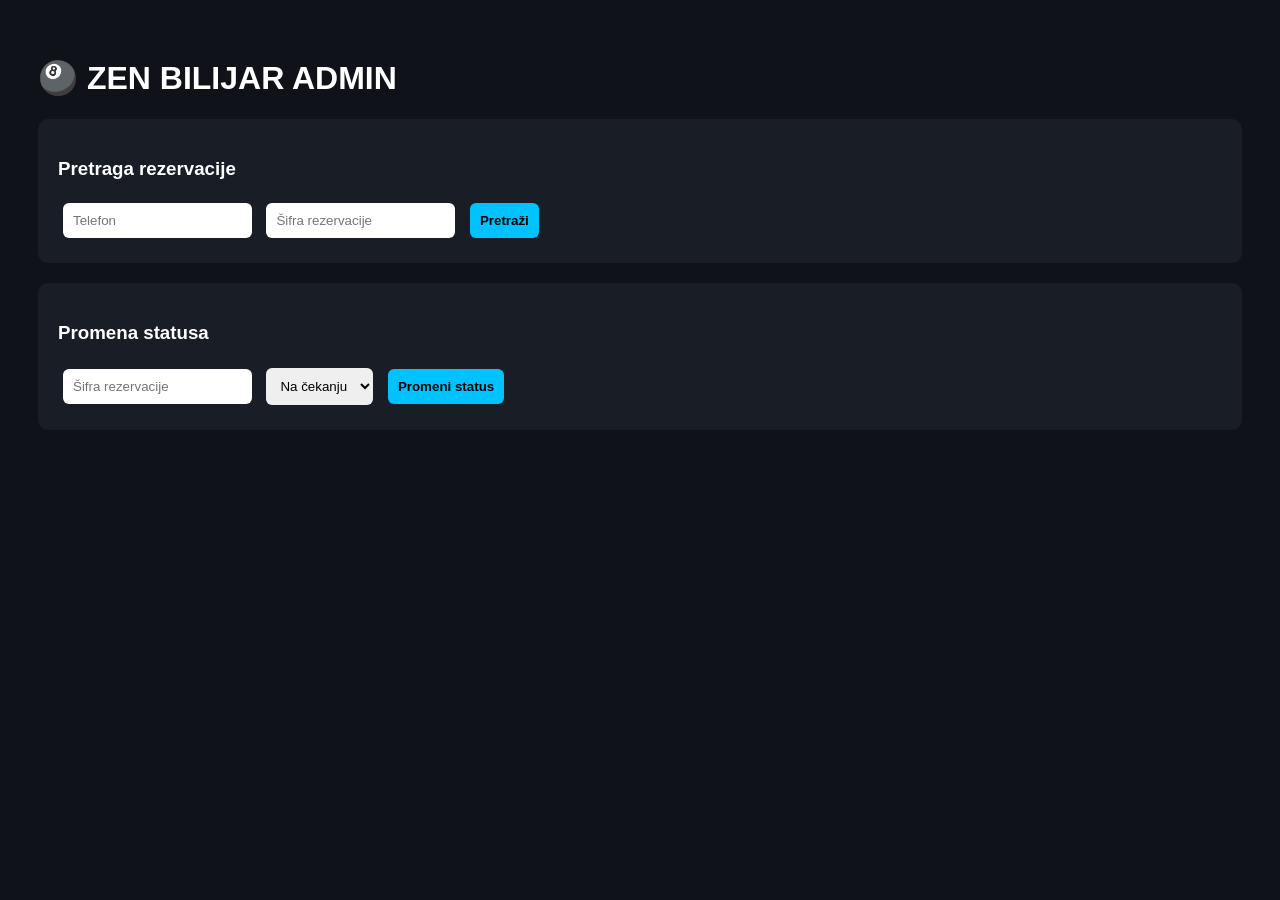
==== commit d76d9ed2: "Add files via upload" ====
--- a/admin.html
+++ b/admin.html
@@ -1,691 +1,159 @@
-<!DOCTYPE html>
-<html lang="sr">
-<head>
-  <meta charset="UTF-8" />
-  <meta name="viewport" content="width=device-width, initial-scale=1.0, viewport-fit=cover" />
-  <title>ZEN ADMIN PANEL</title>
-  <meta name="theme-color" content="#07110b" />
-  <style>
-    :root{
-      --bg:#06110d;
-      --bg2:#0b1d16;
-      --card:rgba(10,34,24,.82);
-      --line:rgba(155,255,190,.16);
-      --text:#eef8f0;
-      --muted:#b6cbbd;
-      --accent:#8cffb0;
-      --accent2:#45d47c;
-      --warn:#ffd166;
-      --ok:#5ce38d;
-      --bad:#ff7b7b;
-      --pending:#ffcf66;
-      --shadow:0 10px 40px rgba(0,0,0,.38);
-      --radius:22px;
-    }
-
-    *{box-sizing:border-box}
-    html,body{margin:0;padding:0}
-    body{
-      font-family:Arial,Helvetica,sans-serif;
-      background:
-        radial-gradient(circle at top right, rgba(51,140,88,.18), transparent 26%),
-        radial-gradient(circle at top left, rgba(41,111,69,.12), transparent 28%),
-        linear-gradient(180deg, var(--bg2), var(--bg));
-      color:var(--text);
-      min-height:100vh;
-    }
-
-    .wrap{
-      width:min(1200px, calc(100% - 24px));
-      margin:18px auto 32px;
-    }
-
-    .topbar{
-      display:flex;
-      gap:12px;
-      align-items:stretch;
-      justify-content:space-between;
-      flex-wrap:wrap;
-      margin-bottom:14px;
-    }
-
-    .hero{
-      flex:1 1 520px;
-      background:linear-gradient(180deg, rgba(255,255,255,.05), rgba(255,255,255,.02));
-      border:1px solid var(--line);
-      border-radius:28px;
-      padding:18px 20px;
-      box-shadow:var(--shadow);
-      backdrop-filter:blur(10px);
-    }
-
-    .hero h1{
-      margin:0 0 6px;
-      font-size:clamp(28px, 4vw, 44px);
-      line-height:1;
-      letter-spacing:.4px;
-    }
-
-    .hero p{
-      margin:0;
-      color:var(--muted);
-      font-size:16px;
-    }
-
-    .actions{
-      display:flex;
-      gap:10px;
-      align-items:center;
-      flex-wrap:wrap;
-    }
-
-    .btn{
-      appearance:none;
-      border:none;
-      cursor:pointer;
-      color:#fff;
-      background:linear-gradient(180deg,#294a36,#1d3427);
-      border:1px solid var(--line);
-      min-height:54px;
-      padding:0 18px;
-      border-radius:18px;
-      font-weight:700;
-      font-size:16px;
-      box-shadow:var(--shadow);
-      text-decoration:none;
-      display:inline-flex;
-      align-items:center;
-      justify-content:center;
-      transition:transform .15s ease, filter .15s ease;
-    }
-
-    .btn:hover{filter:brightness(1.07)}
-    .btn:active{transform:scale(.98)}
-    .btn.secondary{
-      background:linear-gradient(180deg,#173126,#11271e);
-    }
-
-    .btn.warn{
-      background:linear-gradient(180deg,#5a4520,#3b2d12);
-    }
-
-    .panel{
-      background:linear-gradient(180deg, rgba(255,255,255,.03), rgba(255,255,255,.015));
-      border:1px solid var(--line);
-      border-radius:28px;
-      padding:18px;
-      box-shadow:var(--shadow);
-      backdrop-filter:blur(10px);
-    }
-
-    .controls{
-      display:grid;
-      grid-template-columns:1.2fr 1fr 1fr 1fr;
-      gap:12px;
-      margin-bottom:14px;
-    }
-
-    .field{
-      width:100%;
-      min-height:56px;
-      border-radius:18px;
-      border:1px solid rgba(141,255,181,.16);
-      background:rgba(4,24,16,.72);
-      color:#fff;
-      padding:0 16px;
-      outline:none;
-      font-size:16px;
-    }
-
-    .field::placeholder{color:#9fb5a7}
-
-    .stats{
-      display:grid;
-      grid-template-columns:repeat(4, 1fr);
-      gap:12px;
-      margin-bottom:14px;
-    }
-
-    .stat{
-      background:rgba(4,24,16,.72);
-      border:1px solid rgba(141,255,181,.14);
-      border-radius:20px;
-      padding:16px;
-      min-height:110px;
-    }
-
-    .stat .label{
-      color:var(--muted);
-      font-size:15px;
-      margin-bottom:8px;
-    }
-
-    .stat .value{
-      font-size:42px;
-      font-weight:800;
-      line-height:1;
-    }
-
-    .meta{
-      display:flex;
-      gap:12px;
-      justify-content:space-between;
-      align-items:center;
-      color:var(--muted);
-      font-size:15px;
-      flex-wrap:wrap;
-      margin:4px 2px 14px;
-    }
-
-    .list{
-      display:grid;
-      gap:12px;
-    }
-
-    .card{
-      background:rgba(4,24,16,.75);
-      border:1px solid rgba(141,255,181,.12);
-      border-radius:22px;
-      padding:16px;
-    }
-
-    .card-top{
-      display:flex;
-      gap:10px;
-      align-items:flex-start;
-      justify-content:space-between;
-      margin-bottom:12px;
-      flex-wrap:wrap;
-    }
-
-    .name{
-      font-size:22px;
-      font-weight:800;
-      line-height:1.15;
-      margin:0 0 6px;
-    }
-
-    .sub{
-      color:var(--muted);
-      font-size:14px;
-      line-height:1.45;
-    }
-
-    .badge{
-      display:inline-flex;
-      align-items:center;
-      justify-content:center;
-      min-height:38px;
-      padding:0 14px;
-      border-radius:999px;
-      font-size:14px;
-      font-weight:800;
-      border:1px solid transparent;
-      white-space:nowrap;
-    }
-
-    .badge.pending{
-      color:#251a00;
-      background:var(--pending);
-    }
-
-    .badge.ok{
-      color:#052211;
-      background:var(--ok);
-    }
-
-    .badge.bad{
-      color:#fff;
-      background:var(--bad);
-    }
-
-    .grid{
-      display:grid;
-      grid-template-columns:repeat(2,1fr);
-      gap:10px;
-    }
-
-    .item{
-      background:rgba(255,255,255,.025);
-      border:1px solid rgba(255,255,255,.06);
-      border-radius:16px;
-      padding:12px;
-    }
-
-    .item .k{
-      color:var(--muted);
-      font-size:13px;
-      margin-bottom:4px;
-    }
-
-    .item .v{
-      font-size:16px;
-      font-weight:700;
-      word-break:break-word;
-    }
-
-    .note{
-      margin-top:10px;
-      background:rgba(255,255,255,.02);
-      border:1px dashed rgba(255,255,255,.1);
-      border-radius:16px;
-      padding:12px;
-      color:#dce9df;
-      line-height:1.5;
-    }
-
-    .empty{
-      text-align:center;
-      color:#d7e4d8;
-      background:rgba(255,255,255,.02);
-      border:1px dashed rgba(255,255,255,.12);
-      border-radius:22px;
-      padding:34px 18px;
-      font-size:20px;
-    }
-
-    .footer-note{
-      margin-top:14px;
-      color:var(--muted);
-      text-align:center;
-      font-size:14px;
-      line-height:1.5;
-    }
-
-    .tiny{
-      font-size:12px;
-      color:#99b09f;
-    }
-
-    @media (max-width: 980px){
-      .controls{grid-template-columns:1fr 1fr}
-      .stats{grid-template-columns:1fr 1fr}
-    }
-
-    @media (max-width: 640px){
-      .wrap{width:min(100% - 14px, 1200px); margin:10px auto 24px}
-      .hero{padding:16px}
-      .hero h1{font-size:24px}
-      .hero p{font-size:14px}
-      .panel{padding:14px}
-      .controls{grid-template-columns:1fr}
-      .stats{grid-template-columns:1fr 1fr}
-      .stat{min-height:96px}
-      .stat .value{font-size:34px}
-      .grid{grid-template-columns:1fr}
-      .name{font-size:20px}
-      .btn{min-height:50px; padding:0 14px; font-size:15px}
-    }
-  </style>
-</head>
-<body>
-  <div class="wrap">
-    <div class="topbar">
-      <div class="hero">
-        <h1>ZEN ADMIN PANEL</h1>
-        <p>Преглед резервација са телефона или рачунара — чита директно из Google табеле.</p>
-      </div>
-
-      <div class="actions">
-        <button class="btn secondary" id="btnRefresh">Освежи</button>
-        <a class="btn" href="index.html">Назад на сајт</a>
-        <a class="btn warn" id="btnSheet" href="#" target="_blank" rel="noopener">Отвори табелу</a>
-      </div>
-    </div>
-
-    <div class="panel">
-      <div class="controls">
-        <input id="searchInput" class="field" type="text" placeholder="Претрага: име, телефон, датум, време..." />
-        <select id="statusFilter" class="field">
-          <option value="all">Сви статуси</option>
-          <option value="На чекању">На чекању</option>
-          <option value="Одобрено">Одобрено</option>
-          <option value="Одбијено">Одбијено</option>
-          <option value="Без статуса">Без статуса</option>
-        </select>
-        <select id="contactFilter" class="field">
-          <option value="all">Сви начини контакта</option>
-          <option value="Телефон">Телефон</option>
-          <option value="Позив">Позив</option>
-          <option value="Viber">Viber</option>
-          <option value="Вибер">Вибер</option>
-          <option value="SMS">SMS</option>
-          <option value="WhatsApp">WhatsApp</option>
-          <option value="Емаил">Емаил</option>
-          <option value="Имејл">Имејл</option>
-          <option value="Email">Email</option>
-        </select>
-        <select id="sortFilter" class="field">
-          <option value="newest">Најновије прво</option>
-          <option value="oldest">Најстарије прво</option>
-          <option value="nameAsc">Име А-Ш</option>
-          <option value="nameDesc">Име Ш-А</option>
-        </select>
-      </div>
-
-      <div class="stats">
-        <div class="stat">
-          <div class="label">Укупно</div>
-          <div class="value" id="statTotal">0</div>
-        </div>
-        <div class="stat">
-          <div class="label">На чекању</div>
-          <div class="value" id="statPending">0</div>
-        </div>
-        <div class="stat">
-          <div class="label">Одобрено</div>
-          <div class="value" id="statApproved">0</div>
-        </div>
-        <div class="stat">
-          <div class="label">Одбијено</div>
-          <div class="value" id="statRejected">0</div>
-        </div>
-      </div>
-
-      <div class="meta">
-        <div id="metaLoaded">Учитавање...</div>
-        <div id="metaTime">Последње освежавање: —</div>
-      </div>
-
-      <div id="reservationList" class="list"></div>
-
-      <div class="footer-note">
-        Ова верзија је <b>стабилна read-only верзија</b>: чита из Google табеле без Apps Script мучења.<br />
-        За ручну промену статуса отвори табелу и мењај колону <b>STATUS</b>.<br />
-        <span class="tiny">Касније можемо направити и пуну write верзију са дугмадима „Одобри / Одбиј“.</span>
-      </div>
-    </div>
-  </div>
-
-  <script>
-    /**********************************************************
-      ZEN ADMIN — GOOGLE SHEET READ-ONLY
-      Марков фајл за замену
-    **********************************************************/
-
-    const SHEET_ID = '1VKJAnPpLCwmUjTLQqgC_3Qgvit3AgDuap2aoGZdq0TI';
-    const SHEET_GID = '0';
-    const SHEET_URL = 'https://docs.google.com/spreadsheets/d/' + SHEET_ID + '/edit?gid=' + SHEET_GID;
-
-    const state = {
-      raw: [],
-      filtered: []
-    };
-
-    const els = {
-      list: document.getElementById('reservationList'),
-      statTotal: document.getElementById('statTotal'),
-      statPending: document.getElementById('statPending'),
-      statApproved: document.getElementById('statApproved'),
-      statRejected: document.getElementById('statRejected'),
-      metaLoaded: document.getElementById('metaLoaded'),
-      metaTime: document.getElementById('metaTime'),
-      searchInput: document.getElementById('searchInput'),
-      statusFilter: document.getElementById('statusFilter'),
-      contactFilter: document.getElementById('contactFilter'),
-      sortFilter: document.getElementById('sortFilter'),
-      btnRefresh: document.getElementById('btnRefresh'),
-      btnSheet: document.getElementById('btnSheet')
-    };
-
-    els.btnSheet.href = SHEET_URL;
-
-    function normText(v) {
-      return String(v || '')
-        .replace(/\s+/g, ' ')
-        .trim();
-    }
-
-    function normLower(v) {
-      return normText(v)
-        .toLowerCase()
-        .replace(/č/g, 'c')
-        .replace(/ć/g, 'c')
-        .replace(/ž/g, 'z')
-        .replace(/š/g, 's')
-        .replace(/đ/g, 'dj');
-    }
-
-    function escapeHtml(str) {
-      return String(str || '')
-        .replaceAll('&', '&amp;')
-        .replaceAll('<', '&lt;')
-        .replaceAll('>', '&gt;')
-        .replaceAll('"', '&quot;')
-        .replaceAll("'", '&#039;');
-    }
-
-    function formatNow() {
-      return new Date().toLocaleString('sr-RS');
-    }
-
-    function getCellValue(cell) {
-      if (!cell) return '';
-      if (typeof cell.v !== 'undefined' && cell.v !== null) return String(cell.v);
-      if (typeof cell.f !== 'undefined' && cell.f !== null) return String(cell.f);
-      return '';
-    }
-
-    function normalizeHeaderKey(header) {
-      const h = normLower(header);
-
-      if (h.includes('vremenska oznaka') || h === 'timestamp' || h.includes('datum unosa')) return 'timestamp';
-      if (h.includes('imejl') || h.includes('email') || h.includes('e-mail')) return 'email';
-      if (h.includes('ime i prezime') || h === 'ime' || h.includes('puno ime')) return 'name';
-      if (h.includes('telefon') || h.includes('broj telefona') || h === 'broj') return 'phone';
-      if (h === 'datum' || h.includes('datum rezervacije')) return 'date';
-      if (h === 'vreme' || h.includes('termin') || h.includes('satnica')) return 'time';
-      if (h.includes('napomena') || h.includes('poruka') || h.includes('komentar')) return 'note';
-      if (h.includes('kako da vas kontaktiramo') || h.includes('nacin kontakta') || h.includes('kontaktiramo')) return 'contact';
-      if (h.includes('status')) return 'status';
-
-      return header;
-    }
-
-    function normalizeStatus(raw) {
-      const s = normLower(raw);
-      if (!s) return 'Без статуса';
-      if (s.includes('odobreno') || s.includes('одобрено') || s.includes('approved')) return 'Одобрено';
-      if (s.includes('odbijeno') || s.includes('одбијено') || s.includes('rejected')) return 'Одбијено';
-      if (s.includes('na cekanju') || s.includes('na čekanju') || s.includes('на чекању') || s.includes('pending')) return 'На чекању';
-      return normText(raw);
-    }
-
-    function parseRowsFromGviz(json) {
-      const cols = json.table.cols.map(col => col.label || '');
-      const keys = cols.map(normalizeHeaderKey);
-      const rows = json.table.rows || [];
-
-      return rows.map((row, index) => {
-        const obj = { _index: index + 2 };
-
-        keys.forEach((key, i) => {
-          obj[key] = getCellValue((row.c || [])[i]);
-        });
-
-        obj.timestamp = normText(obj.timestamp);
-        obj.email = normText(obj.email);
-        obj.name = normText(obj.name);
-        obj.phone = normText(obj.phone);
-        obj.date = normText(obj.date);
-        obj.time = normText(obj.time);
-        obj.note = normText(obj.note);
-        obj.contact = normText(obj.contact);
-        obj.status = normalizeStatus(obj.status);
-
-        return obj;
-      }).filter(item => {
-        return item.name || item.phone || item.date || item.time || item.note || item.contact || item.status || item.timestamp;
-      });
-    }
-
-    function loadSheetData() {
-      els.metaLoaded.textContent = 'Учитавање резервација...';
-      els.list.innerHTML = '<div class="empty">Учитавање...</div>';
-
-      const old = document.getElementById('gvizScriptLoader');
-      if (old) old.remove();
-
-      const script = document.createElement('script');
-      script.id = 'gvizScriptLoader';
-      script.src =
-        'https://docs.google.com/spreadsheets/d/' +
-        SHEET_ID +
-        '/gviz/tq?gid=' +
-        SHEET_GID +
-        '&tqx=responseHandler:zenSheetCallback';
-
-      script.onerror = function () {
-        els.metaLoaded.textContent = 'Грешка: табела није учитана.';
-        els.list.innerHTML =
-          '<div class="empty">Не могу да учитам Google табелу.<br><br>Провери да ли је табела и даље подешена на <b>Anyone with the link → Viewer</b>.</div>';
-      };
-
-      document.body.appendChild(script);
-    }
-
-    window.zenSheetCallback = function (json) {
-      try {
-        state.raw = parseRowsFromGviz(json);
-        applyFilters();
-        els.metaTime.textContent = 'Последње освежавање: ' + formatNow();
-      } catch (err) {
-        console.error(err);
-        els.metaLoaded.textContent = 'Грешка у обради података.';
-        els.list.innerHTML =
-          '<div class="empty">Подаци су стигли, али формат табеле није очекиван.<br><br>Ако хоћеш, следећи пут ћу ти прилагодити и колоне 100% по твојој табели.</div>';
-      }
-    };
-
-    function applyFilters() {
-      const q = normLower(els.searchInput.value);
-      const wantedStatus = els.statusFilter.value;
-      const wantedContact = els.contactFilter.value;
-      const sortMode = els.sortFilter.value;
-
-      let items = [...state.raw];
-
-      if (q) {
-        items = items.filter(item => {
-          const hay = [
-            item.timestamp,
-            item.email,
-            item.name,
-            item.phone,
-            item.date,
-            item.time,
-            item.note,
-            item.contact,
-            item.status
-          ].map(normLower).join(' | ');
-          return hay.includes(q);
-        });
-      }
-
-      if (wantedStatus !== 'all') {
-        items = items.filter(item => item.status === wantedStatus);
-      }
-
-      if (wantedContact !== 'all') {
-        items = items.filter(item => normLower(item.contact).includes(normLower(wantedContact)));
-      }
-
-      items.sort((a, b) => {
-        if (sortMode === 'oldest') return a._index - b._index;
-        if (sortMode === 'nameAsc') return a.name.localeCompare(b.name, 'sr');
-        if (sortMode === 'nameDesc') return b.name.localeCompare(a.name, 'sr');
-        return b._index - a._index;
-      });
-
-      state.filtered = items;
-      renderStats(items);
-      renderList(items);
-    }
-
-    function renderStats(items) {
-      const total = items.length;
-      const pending = items.filter(i => i.status === 'На чекању').length;
-      const approved = items.filter(i => i.status === 'Одобрено').length;
-      const rejected = items.filter(i => i.status === 'Одбијено').length;
-
-      els.statTotal.textContent = total;
-      els.statPending.textContent = pending;
-      els.statApproved.textContent = approved;
-      els.statRejected.textContent = rejected;
-
-      els.metaLoaded.textContent = 'Учитао: ' + total + ' резервација' + (total === 1 ? '' : (total >= 2 && total <= 4 ? 'е' : 'а')) + '.';
-    }
-
-    function badgeClass(status) {
-      if (status === 'Одобрено') return 'badge ok';
-      if (status === 'Одбијено') return 'badge bad';
-      return 'badge pending';
-    }
-
-    function renderList(items) {
-      if (!items.length) {
-        els.list.innerHTML = '<div class="empty">Нема резервација за овај филтер.</div>';
-        return;
-      }
-
-      els.list.innerHTML = items.map(item => {
-        return `
-          <article class="card">
-            <div class="card-top">
-              <div>
-                <div class="name">${escapeHtml(item.name || 'Без имена')}</div>
-                <div class="sub">
-                  Унос #${item._index}${item.timestamp ? ' • ' + escapeHtml(item.timestamp) : ''}
-                </div>
-              </div>
-              <div class="${badgeClass(item.status)}">${escapeHtml(item.status || 'Без статуса')}</div>
-            </div>
-
-            <div class="grid">
-              <div class="item">
-                <div class="k">Телефон</div>
-                <div class="v">${escapeHtml(item.phone || '—')}</div>
-              </div>
-
-              <div class="item">
-                <div class="k">Имејл</div>
-                <div class="v">${escapeHtml(item.email || '—')}</div>
-              </div>
-
-              <div class="item">
-                <div class="k">Датум</div>
-                <div class="v">${escapeHtml(item.date || '—')}</div>
-              </div>
-
-              <div class="item">
-                <div class="k">Време</div>
-                <div class="v">${escapeHtml(item.time || '—')}</div>
-              </div>
-
-              <div class="item">
-                <div class="k">Начин контакта</div>
-                <div class="v">${escapeHtml(item.contact || '—')}</div>
-              </div>
-
-              <div class="item">
-                <div class="k">Статус у табели</div>
-                <div class="v">${escapeHtml(item.status || '—')}</div>
-              </div>
-            </div>
-
-            ${item.note ? `<div class="note"><b>Напомена:</b> ${escapeHtml(item.note)}</div>` : ''}
-          </article>
-        `;
-      }).join('');
-    }
-
-    els.searchInput.addEventListener('input', applyFilters);
-    els.statusFilter.addEventListener('change', applyFilters);
-    els.contactFilter.addEventListener('change', applyFilters);
-    els.sortFilter.addEventListener('change', applyFilters);
-    els.btnRefresh.addEventListener('click', loadSheetData);
-
-    loadSheetData();
-  </script>
-</body>
-</html>
+<!DOCTYPE html>
+<html lang="sr">
+<head>
+<meta charset="UTF-8">
+<meta name="viewport" content="width=device-width, initial-scale=1.0">
+<title>ZEN Bilijar Admin</title>
+
+<style>
+body{
+font-family:Arial;
+background:#0f1218;
+color:white;
+padding:30px;
+}
+
+.panel{
+background:#181d26;
+padding:20px;
+margin-bottom:20px;
+border-radius:10px;
+}
+
+input,select,button{
+padding:10px;
+margin:5px;
+border-radius:6px;
+border:none;
+}
+
+button{
+background:#00c2ff;
+color:black;
+font-weight:bold;
+cursor:pointer;
+}
+
+table{
+width:100%;
+border-collapse:collapse;
+margin-top:20px;
+}
+
+td,th{
+padding:10px;
+border-bottom:1px solid #333;
+}
+</style>
+</head>
+
+<body>
+
+<h1>🎱 ZEN BILIJAR ADMIN</h1>
+
+<div class="panel">
+<h3>Pretraga rezervacije</h3>
+
+<input id="phone" placeholder="Telefon">
+<input id="code" placeholder="Šifra rezervacije">
+
+<button onclick="lookup()">Pretraži</button>
+
+<div id="result"></div>
+</div>
+
+<div class="panel">
+<h3>Promena statusa</h3>
+
+<input id="statusCode" placeholder="Šifra rezervacije">
+
+<select id="status">
+<option value="Na čekanju">Na čekanju</option>
+<option value="Potvrđeno">Potvrđeno</option>
+<option value="Otkazano">Otkazano</option>
+<option value="Završeno">Završeno</option>
+</select>
+
+<button onclick="updateStatus()">Promeni status</button>
+
+<div id="statusResult"></div>
+</div>
+
+<script>
+
+const API="PASTE_TVOJ_GOOGLE_SCRIPT_URL_OVDE";
+
+async function lookup(){
+
+const phone=document.getElementById("phone").value;
+const code=document.getElementById("code").value;
+
+let url=API+"?action=lookup";
+
+if(phone) url+="&telefon="+phone;
+if(code) url+="&sifra="+code;
+
+const res=await fetch(url);
+const data=await res.json();
+
+show(data);
+
+}
+
+function show(data){
+
+const div=document.getElementById("result");
+
+if(!data.ok){
+div.innerHTML="Nema rezultata";
+return;
+}
+
+const r=data.reservation;
+
+div.innerHTML=`
+<table>
+<tr>
+<th>Šifra</th>
+<th>Ime</th>
+<th>Telefon</th>
+<th>Datum</th>
+<th>Termin</th>
+<th>Status</th>
+</tr>
+
+<tr>
+<td>${r.code}</td>
+<td>${r.name}</td>
+<td>${r.phone}</td>
+<td>${r.date}</td>
+<td>${r.time}</td>
+<td>${r.status}</td>
+</tr>
+</table>
+`;
+
+}
+
+async function updateStatus(){
+
+const code=document.getElementById("statusCode").value;
+const status=document.getElementById("status").value;
+
+await fetch(API,{
+method:"POST",
+body:JSON.stringify({
+action:"adminUpdateStatus",
+code:code,
+status:status
+})
+});
+
+document.getElementById("statusResult").innerText="Status promenjen.";
+
+}
+
+</script>
+
+</body>
+</html>
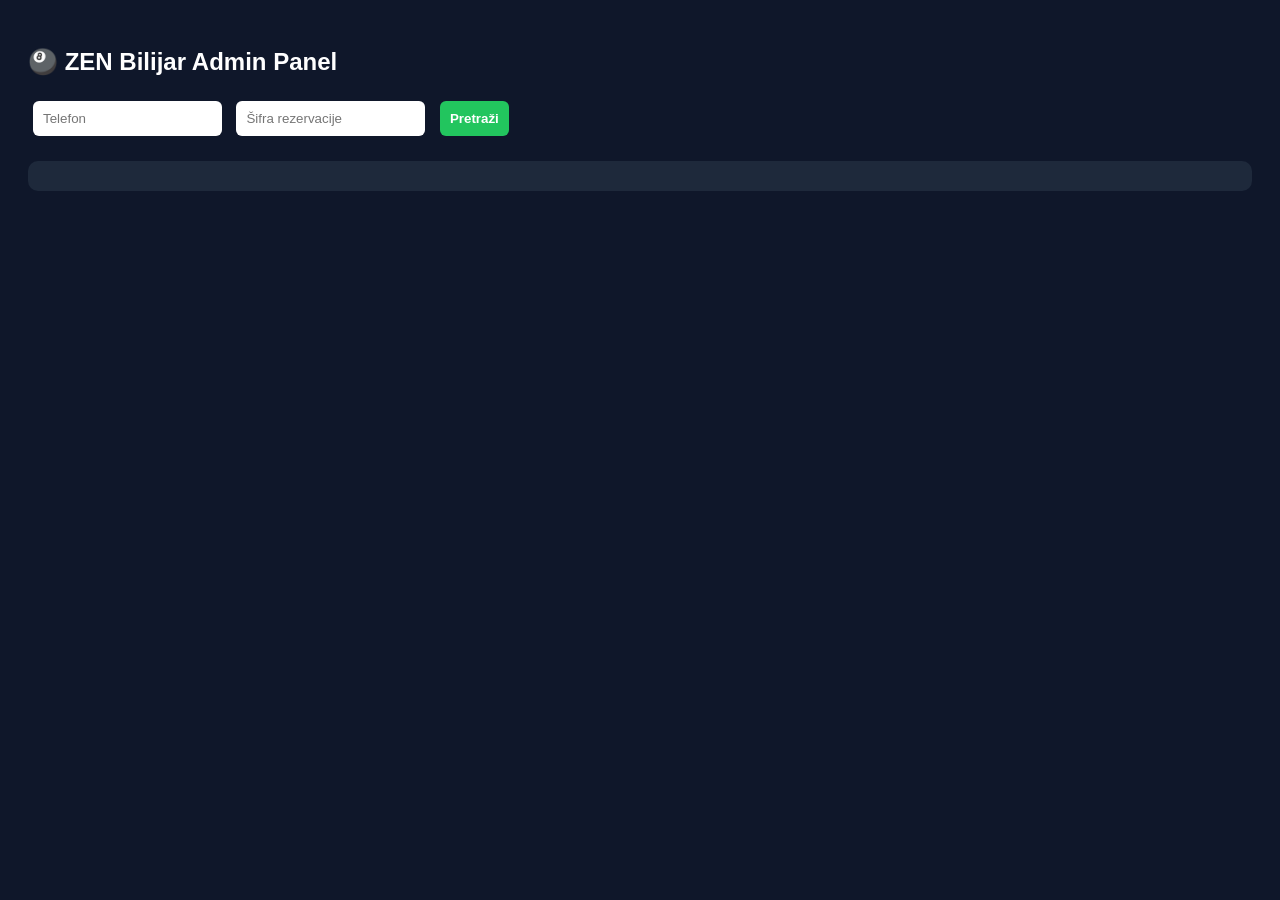
==== commit dde541a8: "Add admin panel HTML for ZEN Bilijar" ====
--- a/admin.html
+++ b/admin.html
@@ -8,19 +8,12 @@
 <style>
 body{
 font-family:Arial;
-background:#0f1218;
+background:#0f172a;
 color:white;
-padding:30px;
+padding:20px;
 }
 
-.panel{
-background:#181d26;
-padding:20px;
-margin-bottom:20px;
-border-radius:10px;
-}
-
-input,select,button{
+input,button{
 padding:10px;
 margin:5px;
 border-radius:6px;
@@ -28,128 +21,66 @@
 }
 
 button{
-background:#00c2ff;
-color:black;
+background:#22c55e;
+color:white;
 font-weight:bold;
-cursor:pointer;
 }
 
-table{
-width:100%;
-border-collapse:collapse;
+.card{
+background:#1e293b;
+padding:15px;
+border-radius:10px;
 margin-top:20px;
-}
-
-td,th{
-padding:10px;
-border-bottom:1px solid #333;
 }
 </style>
 </head>
 
 <body>
 
-<h1>🎱 ZEN BILIJAR ADMIN</h1>
+<h2>🎱 ZEN Bilijar Admin Panel</h2>
 
-<div class="panel">
-<h3>Pretraga rezervacije</h3>
+<input id="telefon" placeholder="Telefon">
+<input id="sifra" placeholder="Šifra rezervacije">
 
-<input id="phone" placeholder="Telefon">
-<input id="code" placeholder="Šifra rezervacije">
+<button onclick="pretrazi()">Pretraži</button>
 
-<button onclick="lookup()">Pretraži</button>
-
-<div id="result"></div>
-</div>
-
-<div class="panel">
-<h3>Promena statusa</h3>
-
-<input id="statusCode" placeholder="Šifra rezervacije">
-
-<select id="status">
-<option value="Na čekanju">Na čekanju</option>
-<option value="Potvrđeno">Potvrđeno</option>
-<option value="Otkazano">Otkazano</option>
-<option value="Završeno">Završeno</option>
-</select>
-
-<button onclick="updateStatus()">Promeni status</button>
-
-<div id="statusResult"></div>
-</div>
+<div id="rezultat" class="card"></div>
 
 <script>
 
-const API="PASTE_TVOJ_GOOGLE_SCRIPT_URL_OVDE";
+const API="https://script.google.com/macros/s/AKfycbyukXUq9oUwI8ZfjcGtPFrv4JnqCScdNHPBzbmQijwNuLOdBjz89-YQxrXagiEZaWw00g/exec";
 
-async function lookup(){
+async function pretrazi(){
 
-const phone=document.getElementById("phone").value;
-const code=document.getElementById("code").value;
+let telefon=document.getElementById("telefon").value;
+let sifra=document.getElementById("sifra").value;
 
-let url=API+"?action=lookup";
+let url=API;
 
-if(phone) url+="&telefon="+phone;
-if(code) url+="&sifra="+code;
-
-const res=await fetch(url);
-const data=await res.json();
-
-show(data);
-
+if(telefon){
+url+="?telefon="+telefon;
 }
 
-function show(data){
+if(sifra){
+url+="?sifra="+sifra;
+}
 
-const div=document.getElementById("result");
+let res=await fetch(url);
+let data=await res.json();
 
 if(!data.ok){
-div.innerHTML="Nema rezultata";
+document.getElementById("rezultat").innerHTML="Nema rezultata";
 return;
 }
 
-const r=data.reservation;
-
-div.innerHTML=`
-<table>
-<tr>
-<th>Šifra</th>
-<th>Ime</th>
-<th>Telefon</th>
-<th>Datum</th>
-<th>Termin</th>
-<th>Status</th>
-</tr>
-
-<tr>
-<td>${r.code}</td>
-<td>${r.name}</td>
-<td>${r.phone}</td>
-<td>${r.date}</td>
-<td>${r.time}</td>
-<td>${r.status}</td>
-</tr>
-</table>
+document.getElementById("rezultat").innerHTML=`
+<b>Ime:</b> ${data.ime}<br>
+<b>Telefon:</b> ${data.telefon}<br>
+<b>Datum:</b> ${data.datum}<br>
+<b>Termin:</b> ${data.termin}<br>
+<b>Sto:</b> ${data.sto}<br>
+<b>Status:</b> ${data.status}
 `;
-
-}
-
-async function updateStatus(){
-
-const code=document.getElementById("statusCode").value;
-const status=document.getElementById("status").value;
-
-await fetch(API,{
-method:"POST",
-body:JSON.stringify({
-action:"adminUpdateStatus",
-code:code,
-status:status
-})
-});
-
-document.getElementById("statusResult").innerText="Status promenjen.";
 
 }
 
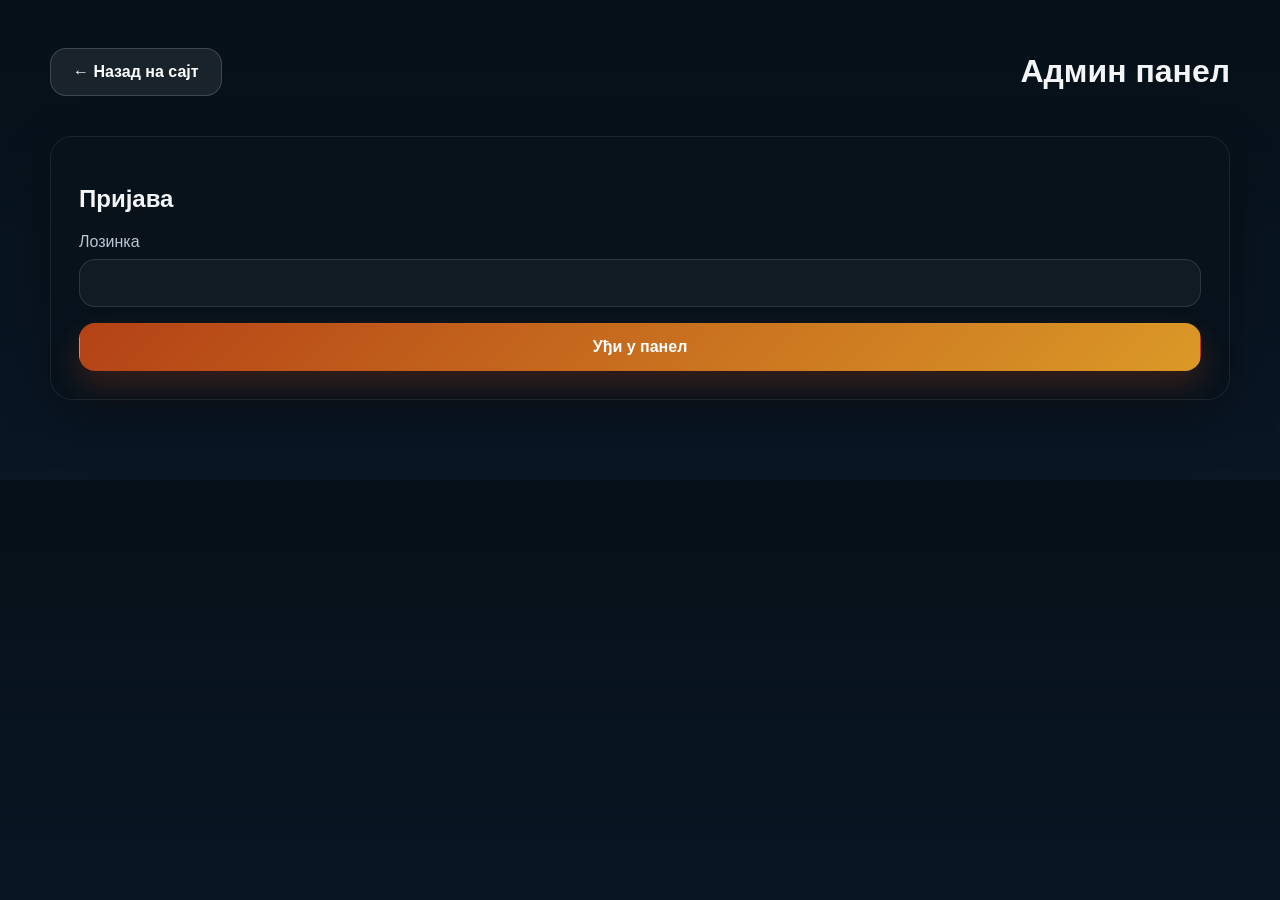
==== commit 4e5daf6b: "Add files via upload" ====
--- a/admin.html
+++ b/admin.html
@@ -1,90 +1,74 @@
 <!DOCTYPE html>
 <html lang="sr">
 <head>
-<meta charset="UTF-8">
-<meta name="viewport" content="width=device-width, initial-scale=1.0">
-<title>ZEN Bilijar Admin</title>
+  <meta charset="UTF-8">
+  <meta name="viewport" content="width=device-width, initial-scale=1.0, viewport-fit=cover">
+  <title>ZEN BILIJAR KUĆICA | Админ панел</title>
+  <meta name="theme-color" content="#08131c">
+  <link rel="stylesheet" href="styles.css">
+</head>
+<body class="admin-body">
+  <div class="admin-shell container">
+    <div class="admin-top">
+      <a href="index.html" class="btn btn-secondary">← Назад на сајт</a>
+      <h1>Админ панел</h1>
+    </div>
 
-<style>
-body{
-font-family:Arial;
-background:#0f172a;
-color:white;
-padding:20px;
-}
+    <section class="panel admin-login" id="adminLoginSection">
+      <h2>Пријава</h2>
+      <form id="adminLoginForm" class="form-grid compact-form">
+        <div class="full">
+          <label for="adminPassword">Лозинка</label>
+          <input id="adminPassword" type="password" required>
+        </div>
+        <div class="full">
+          <button type="submit" class="btn btn-primary btn-full">Уђи у панел</button>
+        </div>
+      </form>
+      <div id="adminLoginResult" class="result-box hidden"></div>
+    </section>
 
-input,button{
-padding:10px;
-margin:5px;
-border-radius:6px;
-border:none;
-}
+    <section class="admin-panel hidden" id="adminPanelSection">
+      <div class="admin-toolbar panel">
+        <div>
+          <h2>Све резервације</h2>
+          <p id="adminModeNotice"></p>
+        </div>
+        <div class="toolbar-actions">
+          <input type="date" id="filterDate">
+          <select id="filterStatus">
+            <option value="">Сви статуси</option>
+            <option value="на чекању">На чекању</option>
+            <option value="потврђено">Потврђено</option>
+            <option value="одбијено">Одбијено</option>
+            <option value="отказано">Отказано</option>
+          </select>
+          <button class="btn btn-secondary" id="refreshAdmin">Освежи</button>
+          <button class="btn btn-danger" id="logoutAdmin">Излаз</button>
+        </div>
+      </div>
 
-button{
-background:#22c55e;
-color:white;
-font-weight:bold;
-}
+      <div class="table-wrap panel">
+        <table class="admin-table">
+          <thead>
+            <tr>
+              <th>Шифра</th>
+              <th>Име</th>
+              <th>Телефон</th>
+              <th>Датум</th>
+              <th>Време</th>
+              <th>Тип</th>
+              <th>Статус</th>
+              <th>Акције</th>
+            </tr>
+          </thead>
+          <tbody id="adminTableBody"></tbody>
+        </table>
+      </div>
+    </section>
+  </div>
 
-.card{
-background:#1e293b;
-padding:15px;
-border-radius:10px;
-margin-top:20px;
-}
-</style>
-</head>
-
-<body>
-
-<h2>🎱 ZEN Bilijar Admin Panel</h2>
-
-<input id="telefon" placeholder="Telefon">
-<input id="sifra" placeholder="Šifra rezervacije">
-
-<button onclick="pretrazi()">Pretraži</button>
-
-<div id="rezultat" class="card"></div>
-
-<script>
-
-const API="https://script.google.com/macros/s/AKfycbyukXUq9oUwI8ZfjcGtPFrv4JnqCScdNHPBzbmQijwNuLOdBjz89-YQxrXagiEZaWw00g/exec";
-
-async function pretrazi(){
-
-let telefon=document.getElementById("telefon").value;
-let sifra=document.getElementById("sifra").value;
-
-let url=API;
-
-if(telefon){
-url+="?telefon="+telefon;
-}
-
-if(sifra){
-url+="?sifra="+sifra;
-}
-
-let res=await fetch(url);
-let data=await res.json();
-
-if(!data.ok){
-document.getElementById("rezultat").innerHTML="Nema rezultata";
-return;
-}
-
-document.getElementById("rezultat").innerHTML=`
-<b>Ime:</b> ${data.ime}<br>
-<b>Telefon:</b> ${data.telefon}<br>
-<b>Datum:</b> ${data.datum}<br>
-<b>Termin:</b> ${data.termin}<br>
-<b>Sto:</b> ${data.sto}<br>
-<b>Status:</b> ${data.status}
-`;
-
-}
-
-</script>
-
+  <script src="config.js"></script>
+  <script src="admin.js"></script>
 </body>
 </html>
--- a/styles.css
+++ b/styles.css
@@ -0,0 +1,100 @@
+:root {
+  --bg: #071019;
+  --panel: rgba(8, 19, 28, 0.78);
+  --line: rgba(255, 255, 255, 0.08);
+  --text: #f3f5f7;
+  --muted: #b9c7d3;
+  --gold: #d79a2b;
+  --shadow: 0 18px 50px rgba(0, 0, 0, 0.35);
+  --radius: 22px;
+}
+* { box-sizing: border-box; }
+html { scroll-behavior: smooth; }
+body { margin: 0; font-family: Arial, Helvetica, sans-serif; background: linear-gradient(180deg, #061018 0%, #091725 100%); color: var(--text); }
+img { max-width: 100%; display: block; }
+button, input, select, textarea { font: inherit; }
+button { cursor: pointer; }
+.hidden { display: none !important; }
+.container { width: min(1180px, calc(100% - 32px)); margin: 0 auto; }
+.topbar { position: fixed; top: 0; left: 0; right: 0; z-index: 50; display: flex; align-items: center; justify-content: space-between; gap: 16px; padding: 16px min(24px, 3vw); background: rgba(4, 11, 17, 0.58); backdrop-filter: blur(14px); border-bottom: 1px solid var(--line); }
+.brand { color: #fff; text-decoration: none; font-weight: 800; letter-spacing: 0.06em; }
+.nav { display: flex; align-items: center; gap: 18px; }
+.nav a { color: var(--text); text-decoration: none; opacity: 0.92; }
+.nav-admin { padding: 10px 14px; border: 1px solid rgba(215, 154, 43, 0.55); border-radius: 999px; }
+.menu-toggle { display: none; background: transparent; border: 1px solid var(--line); color: #fff; width: 44px; height: 44px; border-radius: 12px; }
+.hero { position: relative; min-height: 100svh; display: flex; align-items: center; overflow: hidden; }
+.hero-slides, .hero-slide, .hero-overlay { position: absolute; inset: 0; }
+.hero-slide { background-size: cover; background-position: center; opacity: 0; transform: scale(1.04); transition: opacity 0.8s ease, transform 4.5s ease; }
+.hero-slide.active { opacity: 1; transform: scale(1); }
+.hero-overlay { background: linear-gradient(180deg, rgba(0,0,0,0.50) 0%, rgba(4,10,19,0.62) 38%, rgba(6,16,24,0.9) 100%); }
+.hero-content { position: relative; z-index: 2; padding-top: 92px; padding-bottom: 42px; }
+.eyebrow { display: inline-block; padding: 10px 16px; border: 1px solid rgba(255,255,255,0.18); border-radius: 999px; background: rgba(255,255,255,0.06); margin-bottom: 18px; font-size: 0.84rem; letter-spacing: 0.08em; }
+.hero h1 { margin: 0; font-size: clamp(2.6rem, 8vw, 5.6rem); line-height: 0.95; max-width: 10ch; }
+.hero p { max-width: 640px; font-size: clamp(1rem, 2.2vw, 1.25rem); line-height: 1.65; color: #e4eaf0; margin-top: 18px; }
+.hero-actions { display: flex; flex-wrap: wrap; gap: 14px; margin-top: 24px; }
+.btn { display: inline-flex; align-items: center; justify-content: center; gap: 10px; padding: 14px 22px; border-radius: 16px; border: 1px solid transparent; text-decoration: none; font-weight: 700; transition: transform 0.2s ease; color: #fff; }
+.btn:hover { transform: translateY(-1px); }
+.btn-primary { background: linear-gradient(135deg, #b44216, #db9927); box-shadow: 0 14px 30px rgba(180, 66, 22, 0.28); }
+.btn-secondary { background: rgba(255,255,255,0.08); border-color: rgba(255,255,255,0.16); }
+.btn-danger { background: rgba(200, 77, 77, 0.18); border-color: rgba(200, 77, 77, 0.48); }
+.btn-full { width: 100%; }
+.hero-cards { margin-top: 34px; display: grid; grid-template-columns: repeat(3, minmax(0, 1fr)); gap: 16px; }
+.mini-card, .glass-card, .panel { background: var(--panel); border: 1px solid var(--line); border-radius: var(--radius); box-shadow: var(--shadow); backdrop-filter: blur(12px); }
+.mini-card { padding: 18px; }
+.mini-card strong, .stats-grid strong { display: block; margin-bottom: 8px; }
+.mini-card span, .stats-grid span, .notice, .side-info li, .contact-list a, #adminModeNotice, #modeNotice { color: var(--muted); }
+.section { padding: 84px 0; }
+.intro-grid, .grid-2, .contact-grid { display: grid; gap: 24px; grid-template-columns: repeat(2, minmax(0, 1fr)); }
+.glass-card, .panel { padding: 28px; }
+.stats-grid { display: grid; grid-template-columns: repeat(2, minmax(0, 1fr)); gap: 18px; }
+.section-head { margin-bottom: 24px; }
+.section-head span { color: var(--gold); font-size: 0.9rem; letter-spacing: 0.12em; }
+.section-head h2 { font-size: clamp(2rem, 4vw, 3.2rem); margin: 10px 0 0; }
+.form-grid { display: grid; grid-template-columns: repeat(2, minmax(0, 1fr)); gap: 16px; }
+.form-grid .full { grid-column: 1 / -1; }
+label { display: block; margin-bottom: 8px; color: var(--muted); }
+input, select, textarea { width: 100%; border: 1px solid rgba(255,255,255,0.12); background: rgba(255,255,255,0.04); color: #fff; border-radius: 16px; padding: 14px 16px; outline: none; }
+input:focus, select:focus, textarea:focus { border-color: rgba(27, 140, 255, 0.72); box-shadow: 0 0 0 3px rgba(27, 140, 255, 0.18); }
+textarea { resize: vertical; min-height: 120px; }
+.side-info ul { padding-left: 18px; line-height: 1.8; }
+.notice { margin-top: 20px; padding: 16px; border-radius: 18px; background: rgba(255,255,255,0.05); border: 1px solid var(--line); }
+.narrow-panel { max-width: 860px; }
+.status-form { display: grid; grid-template-columns: 1fr 1fr auto; gap: 16px; align-items: end; }
+.status-btn-wrap { min-width: 200px; }
+.result-box { margin-top: 18px; padding: 18px; border-radius: 18px; border: 1px solid rgba(255,255,255,0.12); background: rgba(255,255,255,0.05); }
+.result-box.success { border-color: rgba(43, 208, 124, 0.45); background: rgba(43, 208, 124, 0.10); }
+.result-box.error { border-color: rgba(200, 77, 77, 0.45); background: rgba(200, 77, 77, 0.10); }
+.gallery-grid { display: grid; grid-template-columns: repeat(3, minmax(0, 1fr)); gap: 18px; }
+.gallery-item { padding: 0; border: 0; background: transparent; border-radius: 24px; overflow: hidden; box-shadow: var(--shadow); }
+.gallery-item img { width: 100%; height: 360px; object-fit: cover; transition: transform 0.35s ease; }
+.gallery-item:hover img { transform: scale(1.03); }
+.lightbox { position: fixed; inset: 0; background: rgba(0,0,0,0.9); z-index: 80; display: grid; place-items: center; padding: 20px; }
+.lightbox img { max-width: min(1200px, 100%); max-height: 86vh; border-radius: 24px; }
+.lightbox-close { position: absolute; top: 18px; right: 18px; width: 48px; height: 48px; border-radius: 50%; border: 1px solid rgba(255,255,255,0.18); background: rgba(255,255,255,0.08); color: #fff; }
+.contact-list { display: flex; flex-direction: column; gap: 12px; }
+.contact-list a, .footer a { text-decoration: none; color: #fff; }
+.footer { border-top: 1px solid var(--line); background: rgba(2, 8, 12, 0.55); }
+.footer-inner { padding: 24px 0 38px; display: flex; justify-content: space-between; gap: 16px; }
+.admin-shell { padding: 32px 0 80px; }
+.admin-top { display: flex; align-items: center; justify-content: space-between; gap: 16px; margin-bottom: 24px; }
+.admin-toolbar { display: flex; justify-content: space-between; gap: 16px; align-items: center; margin-bottom: 18px; }
+.toolbar-actions { display: flex; gap: 12px; flex-wrap: wrap; }
+.table-wrap { overflow: auto; }
+.admin-table { width: 100%; border-collapse: collapse; min-width: 980px; }
+.admin-table th, .admin-table td { text-align: left; padding: 14px 12px; border-bottom: 1px solid rgba(255,255,255,0.08); vertical-align: top; }
+.admin-table td:last-child { min-width: 240px; }
+.badge { display: inline-flex; padding: 8px 12px; border-radius: 999px; font-size: 0.9rem; font-weight: 700; }
+.badge.pending { background: rgba(215, 154, 43, 0.16); color: #ffd27d; }
+.badge.confirmed { background: rgba(43, 208, 124, 0.16); color: #9ff0c4; }
+.badge.rejected, .badge.cancelled { background: rgba(200, 77, 77, 0.16); color: #ffb0b0; }
+.action-row { display: flex; flex-wrap: wrap; gap: 8px; }
+.action-row button { border-radius: 12px; border: 1px solid rgba(255,255,255,0.12); padding: 10px 12px; background: rgba(255,255,255,0.06); color: #fff; }
+@media (max-width: 920px) {
+  .menu-toggle { display: inline-flex; align-items: center; justify-content: center; }
+  .nav { position: absolute; top: calc(100% + 8px); right: 16px; flex-direction: column; align-items: stretch; min-width: 230px; padding: 14px; border-radius: 18px; background: rgba(4, 11, 17, 0.96); border: 1px solid var(--line); box-shadow: var(--shadow); display: none; }
+  .nav.open { display: flex; }
+  .hero-cards, .intro-grid, .grid-2, .contact-grid, .gallery-grid, .status-form, .form-grid, .stats-grid, .admin-toolbar { grid-template-columns: 1fr; }
+  .hero { min-height: auto; padding: 112px 0 30px; }
+  .gallery-item img { height: 280px; }
+  .footer-inner, .admin-top { flex-direction: column; align-items: flex-start; }
+}
